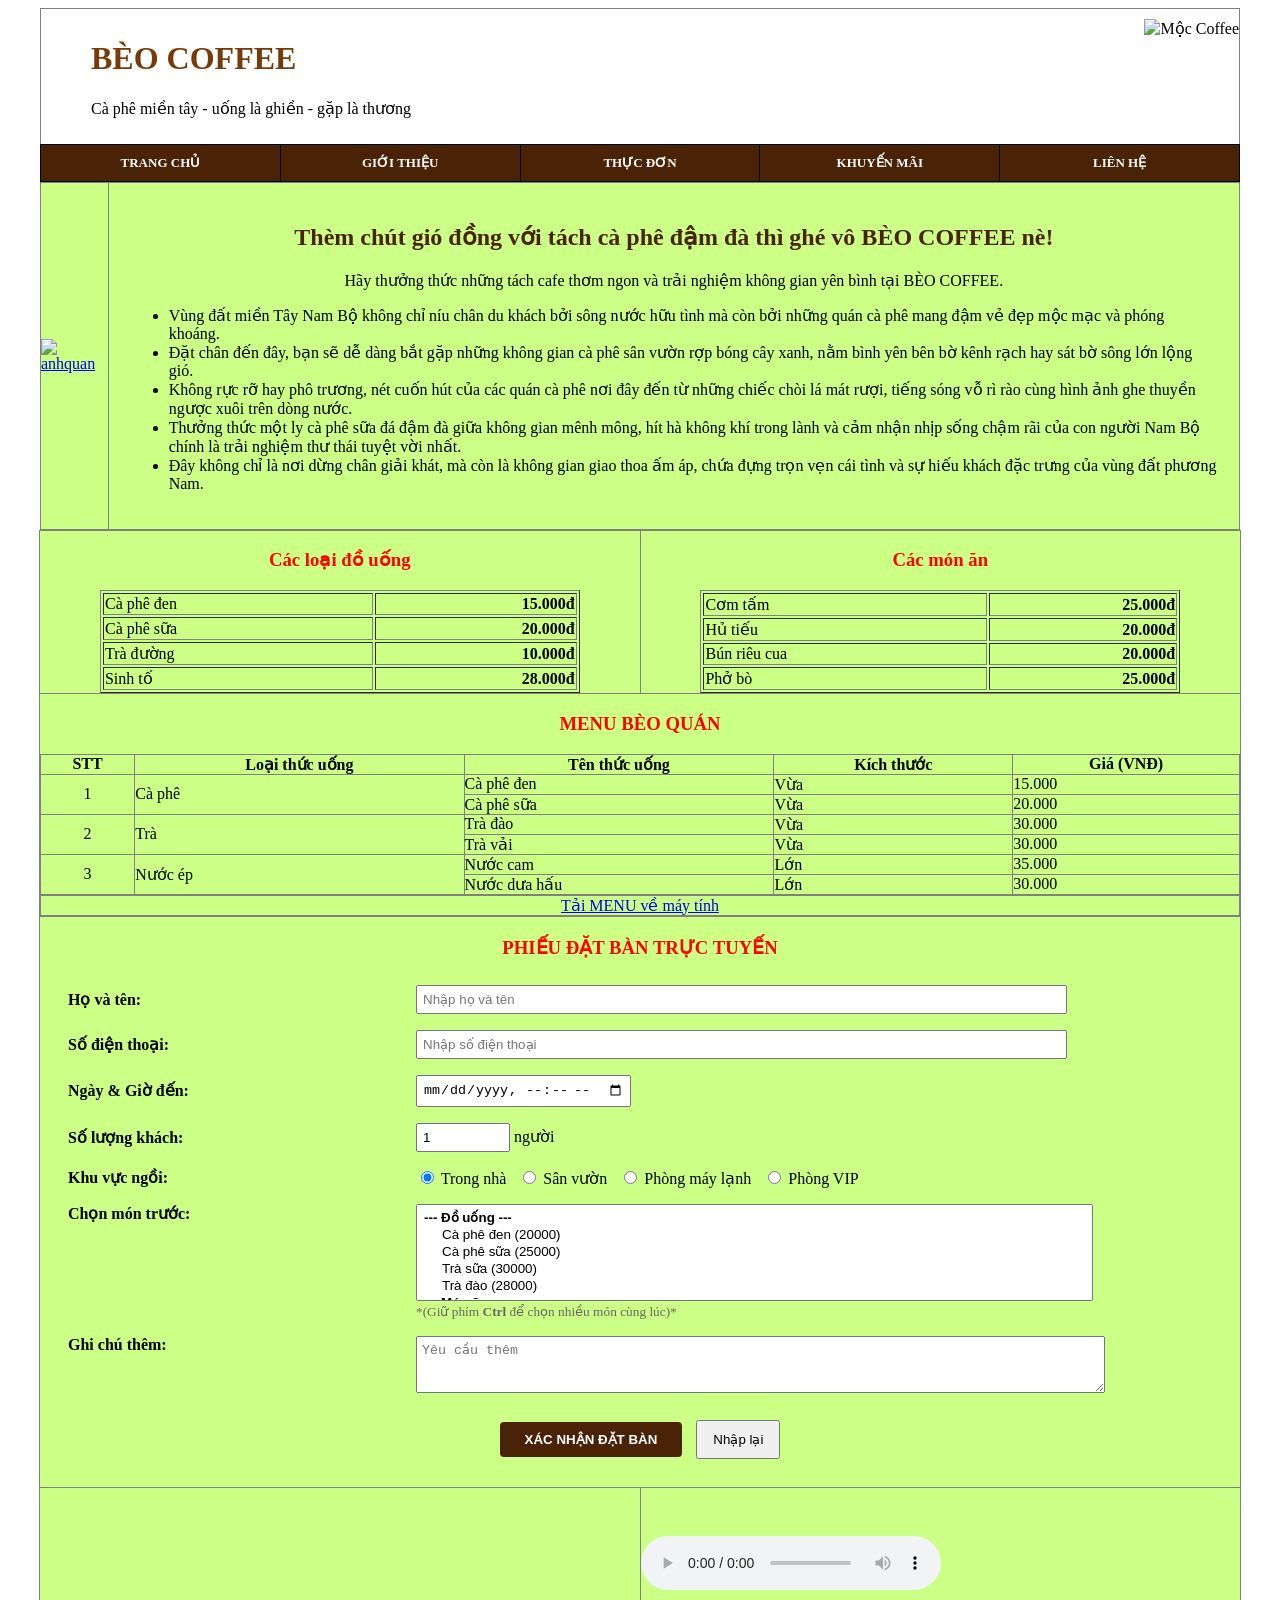
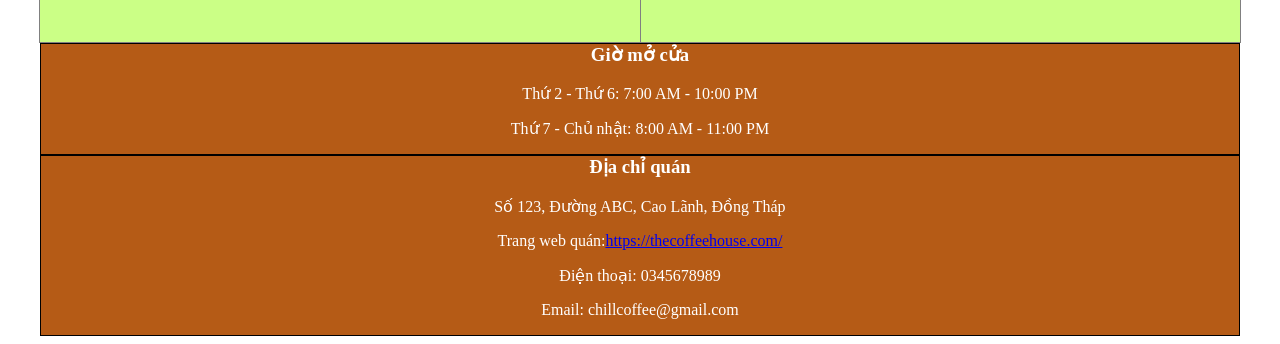
==== index.html @ d0aae59f "Add files via upload" ====
<!doctype html>
<html lang="vi">
  <head>
    <meta charset="UTF-8" />
    <meta name="viewport" content="width=device-width, initial-scale=1.0" />
    <title>BÈO COFEE - HƯƠNG VỊ CỦA MIỀN TÂY</title>
  </head>
  <body>
    <table
      border="1"
      align="center"
      width="1200"
      cellpadding="0"
      cellspacing="0"
      style="border-collapse: collapse"
    >
      <tr>
        <td colspan="5" style="vertical-align: middle; padding: 10px 0">
          <img
            src="../img/lycafe.jfif"
            alt="Mộc Coffee"
            width="auto"
            height="100"
            align="right"
          />
          <ul style="margin: 0; padding-left: 50px">
            <li style="list-style-type: none">
              <h1 style="margin: 10">
                <font color="#763b08">BÈO COFFEE</font>
              </h1>
              <p style="margin: 10; font-family: Lobster Two">
                Cà phê miền tây - uống là ghiền - gặp là thương
              </p>
            </li>
          </ul>
        </td>
      </tr>
      <tr
        style="
          background-color: #4a2306;
          color: white;
          font-size: 13px;
          font-weight: bold;
          text-transform: uppercase;
          border: 1px solid black;
        "
      >
        <td style="padding: 10px 15px" align="center" width="20%">
          <a href="trang-chu.html" style="color: white; text-decoration: none"
            >Trang chủ</a
          >
        </td>
        <td style="padding: 10px 15px" align="center" width="20%">
          <a href="gioi-thieu.html" style="color: white; text-decoration: none"
            >Giới thiệu</a
          >
        </td>
        <td style="padding: 10px 15px" align="center" width="20%">
          <a href="thuc-don.html" style="color: white; text-decoration: none"
            >Thực đơn</a
          >
        </td>
        <td style="padding: 10px 15px" align="center" width="20%">
          <a href="khuyen-mai.html" style="color: white; text-decoration: none"
            >Khuyến mãi</a
          >
        </td>
        <td style="padding: 10px 15px" align="center" width="20%">
          <a href="lien-he.html" style="color: white; text-decoration: none"
            >Liên hệ</a
          >
        </td>
      </tr>
      <table
        border="1"
        align="center"
        width="1200"
        cellpadding="0"
        cellspacing="0"
        style="border-collapse: collapse;background-color: #cbff86;"
      >
        <tr>
          <td>
            <a href="https://youtu.be/-tilRWjjMBg?si=vt3ZRyceY982YXtE">
              <img
                src="../img/anhquan.jfif"
                alt="anhquan"
                width="300"
                height="200"
                style="text-align: left"
              />
            </a>
          </td>
          <td colspan="3" style="padding: 20px">
            <h2 style="color: #4a2306; text-align: center">
              Thèm chút gió đồng với tách cà phê đậm đà thì ghé vô BÈO COFFEE
              nè!
            </h2>
            <p style="margin: 10; font-family: Lobster Two; text-align: center">
              Hãy thưởng thức những tách cafe thơm ngon và trải nghiệm không
              gian yên bình tại BÈO COFFEE.
            </p>
            <p>
              <ul>
              <li>Vùng đất miền Tây Nam Bộ không chỉ níu chân du khách bởi sông nước hữu tình mà còn bởi những quán cà phê mang đậm vẻ đẹp mộc mạc và phóng khoáng.</li> 
              <li>Đặt chân đến đây, bạn sẽ dễ dàng bắt gặp những không gian cà phê sân vườn rợp bóng cây xanh, nằm bình yên bên bờ kênh rạch hay sát bờ sông lớn lộng gió.</li> 
              <li>Không rực rỡ hay phô trương, nét cuốn hút của các quán cà phê nơi đây đến từ những chiếc chòi lá mát rượi, tiếng sóng vỗ rì rào cùng hình ảnh ghe thuyền ngược xuôi trên dòng nước. </li>
              <li>Thưởng thức một ly cà phê sữa đá đậm đà giữa không gian mênh mông, hít hà không khí trong lành và cảm nhận nhịp sống chậm rãi của con người Nam Bộ chính là trải nghiệm thư thái tuyệt vời nhất. </li>
              <li>Đây không chỉ là nơi dừng chân giải khát, mà còn là không gian giao thoa ấm áp, chứa đựng trọn vẹn cái tình và sự hiếu khách đặc trưng của vùng đất phương Nam.</li>
              </ul>
          </p>
          </td>
        </tr>
      </table>
      <table
        border="1"
        align="center"
        width="1200"
        cellpadding="0"
        cellspacing="0"
        style="border-collapse: collapse;background-color: #cbff86;"
      >
        <tr>
          <td width="50%" align="center" valign="top">
            <h3 style="color: red;">Các loại đồ uống</h3>
            <table border="1" width="80%">
              <tr>
                <td>Cà phê đen</td>
                <td align="right"><b>15.000đ</b></td>
              </tr>
              <tr>
                <td>Cà phê sữa</td>
                <td align="right"><b>20.000đ</b></td>
              </tr>
              <tr>
                <td>Trà đường</td>
                <td align="right"><b>10.000đ</b></td>
              </tr>
              <tr>
                <td>Sinh tố</td>
                <td align="right"><b>28.000đ</b></td>
              </tr>
            </table>
          </td>
          <td width="50%" align="center" valign="top">
            <h3 style="color: red;">Các món ăn</h3>
            <table border="1" width="80%">
              <tr>
                <td>Cơm tấm</td>
                <td align="right"><b>25.000đ</b></td>
              </tr>
              <tr>
                <td>Hủ tiếu</td>
                <td align="right"><b>20.000đ</b></td>
              </tr>
              <tr>
                <td>Bún riêu cua</td>
                <td align="right"><b>20.000đ</b></td>
              </tr>
              <tr>
                <td>Phở bò</td>
                <td align="right"><b>25.000đ</b></td>
              </tr>
            </table>
          </td>
        </tr>
        <tr>
          <td colspan="2">
            <h3 style="text-align: center; color: red">MENU BÈO QUÁN</h3>
            <table
              border="1"
              align="center"
              width="1200"
              cellpadding="0"
              cellspacing="0"
              style="border-collapse: collapse;"
            >
              <tr>
                <th>STT</th>
                <th>Loại thức uống</th>
                <th>Tên thức uống</th>
                <th>Kích thước</th>
                <th>Giá (VNĐ)</th>
              </tr>
              <tr>
                <td rowspan="2" align="center">1</td>
                <td rowspan="2">Cà phê</td>
                <td>Cà phê đen</td>
                <td>Vừa</td>
                <td>15.000</td>
              </tr>
              <tr>
                <td>Cà phê sữa</td>
                <td>Vừa</td>
                <td>20.000</td>
              </tr>
              <tr>
                <td rowspan="2" align="center">2</td>
                <td rowspan="2">Trà</td>
                <td>Trà đào</td>
                <td>Vừa</td>
                <td>30.000</td>
              </tr>
              <tr>
                <td>Trà vải</td>
                <td>Vừa</td>
                <td>30.000</td>
              </tr>
              <tr>
                <td rowspan="2" align="center">3</td>
                <td rowspan="2">Nước ép</td>
                <td>Nước cam</td>
                <td>Lớn</td>
                <td>35.000</td>
              </tr>
              <tr>
                <td>Nước dưa hấu</td>
                <td>Lớn</td>
                <td>30.000</td>
              </tr>
            </table>
            <table
              border="1"
              align="center"
              width="1200"
              cellpadding="0"
              cellspacing="0"
              style="border-collapse: collapse"
            >
              <tr>
                <td style="text-align: center">
                  <a href="./pdf/Doc1.pdf" download>Tải MENU về máy tính</a>
                </td>
              </tr>
            </table>
          </td>
        </tr>
        <tr>
          <td colspan="5" style="padding: 20px; background-color: #cbff86">
            <h3
              align="center"
              style="
                color: #4a2306;
                margin-top: 0;
                text-transform: uppercase;
                color: red;">
              PHIẾU ĐẶT BÀN TRỰC TUYẾN
            </h3>
            <form>
              <table border="0" width="100%" cellpadding="8" cellspacing="0">
                <tr>
                  <td width="30%">
                    <label for="fullName"><b>Họ và tên:</b></label>
                  </td>
                  <td width="70%">
                    <input
                      type="text"
                      id="fullName"
                      name="fullName"
                      placeholder="Nhập họ và tên"
                      required
                      style="width: 80%; padding: 5px"
                    />
                  </td>
                </tr>
                <tr>
                  <td>
                    <label for="phoneNumber"><b>Số điện thoại:</b></label>
                  </td>
                  <td>
                    <input
                      type="tel"
                      id="phoneNumber"
                      name="phoneNumber"
                      placeholder="Nhập số điện thoại"
                      required
                      style="width: 80%; padding: 5px"
                    />
                  </td>
                </tr>
                <tr>
                  <td>
                    <label for="Date"><b>Ngày & Giờ đến:</b></label>
                  </td>
                  <td>
                    <input
                      type="datetime-local"
                      id="Date"
                      name="Date"
                      style="padding: 5px"
                    />
                  </td>
                </tr>
                <tr>
                  <td>
                    <label for="guestCount"><b>Số lượng khách:</b></label>
                  </td>
                  <td>
                    <input
                      type="number"
                      id="guestCount"
                      name="guestCount"
                      min="1"
                      max="50"
                      value="1"
                      style="width: 80px; padding: 5px"
                    />
                    người
                  </td>
                </tr>
                <tr>
                  <td><b>Khu vực ngồi:</b></td>
                  <td>
                    <input
                      type="radio"
                      id="indoor"
                      name="seating"
                      value="Trong nhà"
                      checked
                    /><label for="indoor"> Trong nhà</label> &nbsp;
                    <input
                      type="radio"
                      id="outdoor"
                      name="seating"
                      value="Sân vườn"
                    /><label for="outdoor"> Sân vườn</label> &nbsp;
                    <input
                      type="radio"
                      id="maylanh"
                      name="seating"
                      value="Phòng máy lạnh"
                    /><label for="maylanh"> Phòng máy lạnh</label> &nbsp;
                    <input
                      type="radio"
                      id="vip"
                      name="seating"
                      value="Phòng máy lạnh"
                    /><label for="vip"> Phòng VIP</label>
                  </td>
                </tr>
                <tr>
                  <td valign="top">
                    <label for="dishes"><b>Chọn món trước:</b></label>
                  </td>
                  <td>
                    <select
                      id="dishes"
                      name="dishes"
                      size="5"
                      multiple
                      style="width: 85%; padding: 5px"
                    >
                      <optgroup label="--- Đồ uống ---">
                        <option value="cp-den">Cà phê đen (20000)</option>
                        <option value="cp-sua">Cà phê sữa (25000)</option>
                        <option value="tra-sua">Trà sữa (30000)</option>
                        <option value="tra-dao">Trà đào (28000)</option>
                      </optgroup>
                      <optgroup label="--- Món ăn ---">
                        <option value="banh-trang">Bánh tráng (15000)</option>
                        <option value="banh-ngot">Bánh ngọt (20000)</option>
                        <option value="caramen">Caramen (12000)</option>
                        <option value="rau-cau">Rau câu (10000)</option>
                      </optgroup>
                    </select>
                    <br /><small style="color: #666"
                      >*(Giữ phím <b>Ctrl</b> để chọn nhiều món cùng
                      lúc)*</small
                    >
                  </td>
                </tr>
                <tr>
                  <td valign="top">
                    <label for="note"><b>Ghi chú thêm:</b></label>
                  </td>
                  <td>
                    <textarea id="note" name="note" rows="3" style="width: 85%; padding: 5px" placeholder="Yêu cầu thêm"></textarea>
                  </td>
                </tr>
                <tr>
                  <td colspan="2" align="center" style="padding-top: 15px">
                    <input type="submit" value="XÁC NHẬN ĐẶT BÀN" onclick="alert('Đơn đặt bàn của bạn đã được gửi thành công!')"style=" background-color: #4a2306; color: white; padding: 10px 25px; border: none; font-weight: bold; cursor: pointer; border-radius: 4px;"/>
                    <input type="reset" value="Nhập lại" style="padding: 10px 15px;margin-left: 10px;cursor: pointer;"/>
                  </td>
                </tr>
              </table>
            </form>
          </td>
        </tr>
        <tr>
          <td>
            <iframe
              width="400"
              height="auto"
              src="https://www.youtube.com/embed/VT76L1pGGYk?si=qvZs2WMNeSE004O8"
              title="YouTube video player"
              frameborder="0"
              allow="accelerometer;autoplay;clipboard-write; encrypted-media; gyroscope; picture-in-picture; web-share;"                
              referrerpolicy="strict-origin-when-cross-origin"
              allowfullscreen
            ></iframe>
          </td>
          <td colspan="2">
            <audio controls>
              <source src="../audio/Nhạc Chill Quán Cafe - Những Ca Khúc Lofi Nhẹ Nhàng Hay Nhất Dành Cho Quán Cafe - Nhạc Lofi 2026 - (64 Kbps).mp3"/>
            </audio>
          </td>
        </tr>
        <tr>
          <table border="1" align="center" width="1200" cellpadding="0" cellspacing="0" style="border-collapse: collapse;text-align: center;background-color: #b55b16; color: white; border: 1px solid black;">
            <tr>
              <td colspan="2">
                <h3 style="margin-top: 0">Giờ mở cửa</h3>
                <p style="margin: 10; font-family: Lobster Two">
                  Thứ 2 - Thứ 6: 7:00 AM - 10:00 PM
                </p>
                <p style="margin: 10; font-family: Lobster Two">
                  Thứ 7 - Chủ nhật: 8:00 AM - 11:00 PM
                </p>
              </td>
            </tr>
          </table>
          <table border="1" align="center" width="1200" cellpadding="0" cellspacing="0" style="border-collapse: collapse;text-align: center;background-color: #b55b16; color: white; border: 1px solid black;">
            <tr>
              <td colspan="2">
                <h3 style="margin-top: 0">Địa chỉ quán</h3>
                <p style="margin: 10; font-family: Lobster Two">
                  Số 123, Đường ABC, Cao Lãnh, Đồng Tháp
                </p>
                <p style="margin: 10;font-family: lobster two;">
                  Trang web quán:<a href="https://thecoffeehouse.com/" target="_blank">https://thecoffeehouse.com/</a></p>
                </p>
                <p style="margin: 10; font-family: Lobster Two">
                  Điện thoại: 0345678989
                </p>
                <p style="margin: 10; font-family: Lobster Two">
                  Email: chillcoffee@gmail.com
                </p>
              </td>
            </tr>
          </table>
        </tr>
      </table>
    </table>
  </body>
</html>
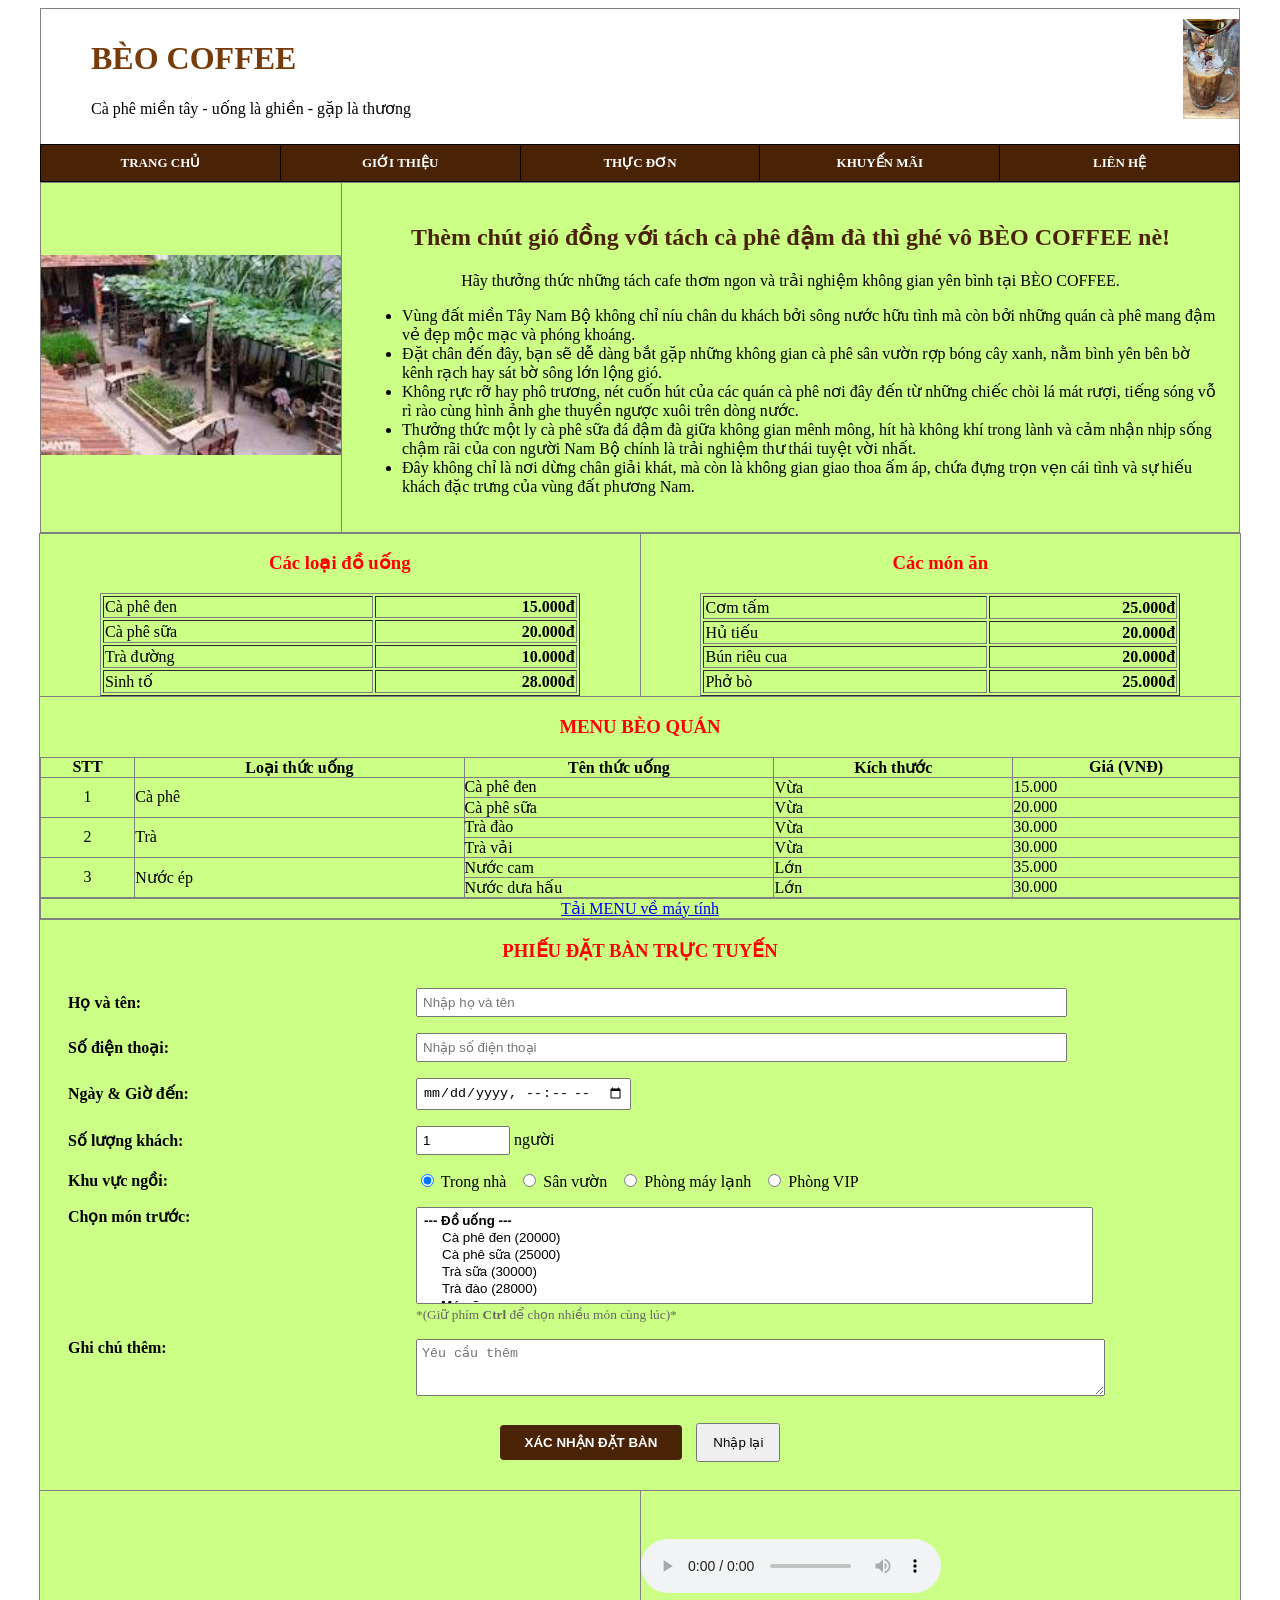
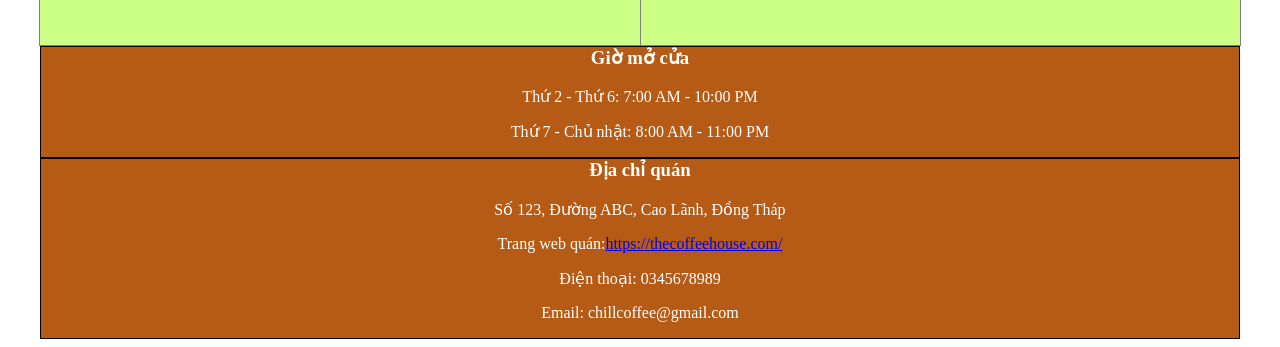
==== commit 17c1c87b: "Update index.html" ====
--- a/index.html
+++ b/index.html
@@ -17,7 +17,7 @@
       <tr>
         <td colspan="5" style="vertical-align: middle; padding: 10px 0">
           <img
-            src="../img/lycafe.jfif"
+            src="./img/lycafe.jfif"
             alt="Mộc Coffee"
             width="auto"
             height="100"
@@ -83,7 +83,7 @@
           <td>
             <a href="https://youtu.be/-tilRWjjMBg?si=vt3ZRyceY982YXtE">
               <img
-                src="../img/anhquan.jfif"
+                src="./img/anhquan.jfif"
                 alt="anhquan"
                 width="300"
                 height="200"
@@ -443,4 +443,4 @@
       </table>
     </table>
   </body>
-</html>+</html>
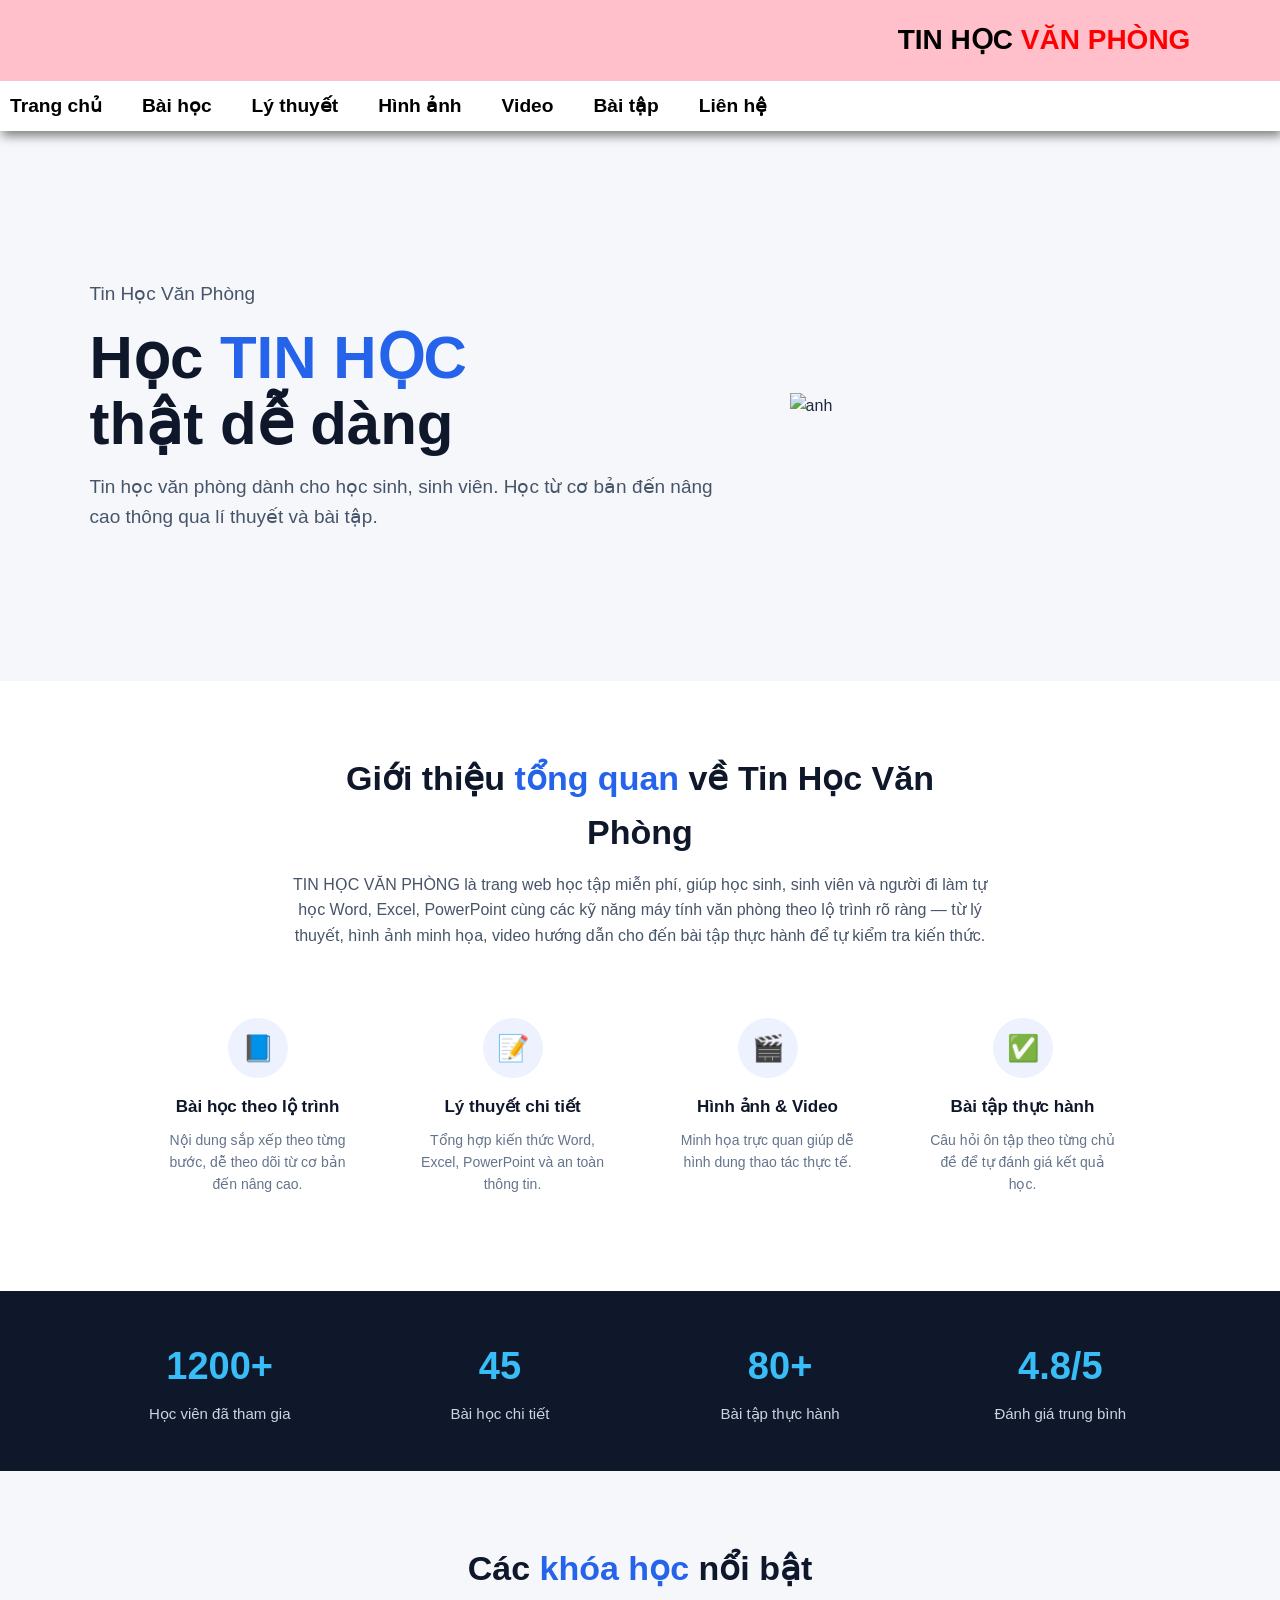
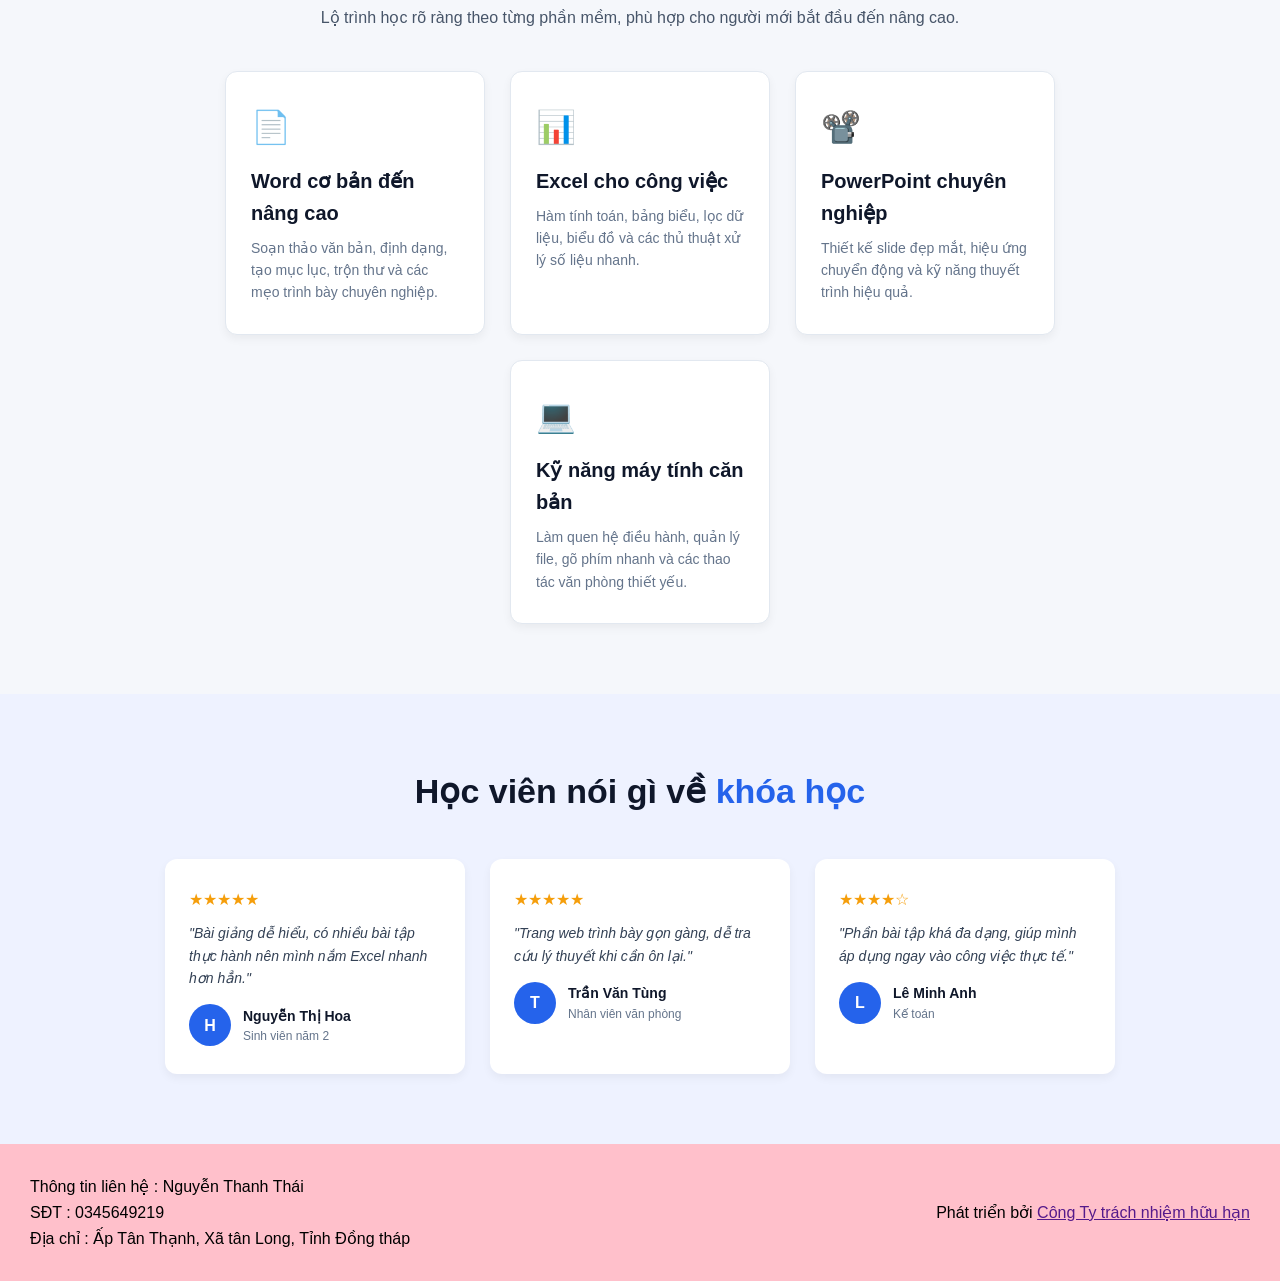
==== commit 63fa91f7: "Add files via upload" ====
--- a/index.html
+++ b/index.html
@@ -1,446 +1,448 @@
-<!doctype html>
-<html lang="vi">
-  <head>
-    <meta charset="UTF-8" />
-    <meta name="viewport" content="width=device-width, initial-scale=1.0" />
-    <title>BÈO COFEE - HƯƠNG VỊ CỦA MIỀN TÂY</title>
-  </head>
-  <body>
-    <table
-      border="1"
-      align="center"
-      width="1200"
-      cellpadding="0"
-      cellspacing="0"
-      style="border-collapse: collapse"
-    >
-      <tr>
-        <td colspan="5" style="vertical-align: middle; padding: 10px 0">
-          <img
-            src="./img/lycafe.jfif"
-            alt="Mộc Coffee"
-            width="auto"
-            height="100"
-            align="right"
-          />
-          <ul style="margin: 0; padding-left: 50px">
-            <li style="list-style-type: none">
-              <h1 style="margin: 10">
-                <font color="#763b08">BÈO COFFEE</font>
-              </h1>
-              <p style="margin: 10; font-family: Lobster Two">
-                Cà phê miền tây - uống là ghiền - gặp là thương
-              </p>
-            </li>
-          </ul>
-        </td>
-      </tr>
-      <tr
-        style="
-          background-color: #4a2306;
-          color: white;
-          font-size: 13px;
-          font-weight: bold;
-          text-transform: uppercase;
-          border: 1px solid black;
-        "
-      >
-        <td style="padding: 10px 15px" align="center" width="20%">
-          <a href="trang-chu.html" style="color: white; text-decoration: none"
-            >Trang chủ</a
-          >
-        </td>
-        <td style="padding: 10px 15px" align="center" width="20%">
-          <a href="gioi-thieu.html" style="color: white; text-decoration: none"
-            >Giới thiệu</a
-          >
-        </td>
-        <td style="padding: 10px 15px" align="center" width="20%">
-          <a href="thuc-don.html" style="color: white; text-decoration: none"
-            >Thực đơn</a
-          >
-        </td>
-        <td style="padding: 10px 15px" align="center" width="20%">
-          <a href="khuyen-mai.html" style="color: white; text-decoration: none"
-            >Khuyến mãi</a
-          >
-        </td>
-        <td style="padding: 10px 15px" align="center" width="20%">
-          <a href="lien-he.html" style="color: white; text-decoration: none"
-            >Liên hệ</a
-          >
-        </td>
-      </tr>
-      <table
-        border="1"
-        align="center"
-        width="1200"
-        cellpadding="0"
-        cellspacing="0"
-        style="border-collapse: collapse;background-color: #cbff86;"
-      >
-        <tr>
-          <td>
-            <a href="https://youtu.be/-tilRWjjMBg?si=vt3ZRyceY982YXtE">
-              <img
-                src="./img/anhquan.jfif"
-                alt="anhquan"
-                width="300"
-                height="200"
-                style="text-align: left"
-              />
-            </a>
-          </td>
-          <td colspan="3" style="padding: 20px">
-            <h2 style="color: #4a2306; text-align: center">
-              Thèm chút gió đồng với tách cà phê đậm đà thì ghé vô BÈO COFFEE
-              nè!
-            </h2>
-            <p style="margin: 10; font-family: Lobster Two; text-align: center">
-              Hãy thưởng thức những tách cafe thơm ngon và trải nghiệm không
-              gian yên bình tại BÈO COFFEE.
-            </p>
-            <p>
-              <ul>
-              <li>Vùng đất miền Tây Nam Bộ không chỉ níu chân du khách bởi sông nước hữu tình mà còn bởi những quán cà phê mang đậm vẻ đẹp mộc mạc và phóng khoáng.</li> 
-              <li>Đặt chân đến đây, bạn sẽ dễ dàng bắt gặp những không gian cà phê sân vườn rợp bóng cây xanh, nằm bình yên bên bờ kênh rạch hay sát bờ sông lớn lộng gió.</li> 
-              <li>Không rực rỡ hay phô trương, nét cuốn hút của các quán cà phê nơi đây đến từ những chiếc chòi lá mát rượi, tiếng sóng vỗ rì rào cùng hình ảnh ghe thuyền ngược xuôi trên dòng nước. </li>
-              <li>Thưởng thức một ly cà phê sữa đá đậm đà giữa không gian mênh mông, hít hà không khí trong lành và cảm nhận nhịp sống chậm rãi của con người Nam Bộ chính là trải nghiệm thư thái tuyệt vời nhất. </li>
-              <li>Đây không chỉ là nơi dừng chân giải khát, mà còn là không gian giao thoa ấm áp, chứa đựng trọn vẹn cái tình và sự hiếu khách đặc trưng của vùng đất phương Nam.</li>
-              </ul>
-          </p>
-          </td>
-        </tr>
-      </table>
-      <table
-        border="1"
-        align="center"
-        width="1200"
-        cellpadding="0"
-        cellspacing="0"
-        style="border-collapse: collapse;background-color: #cbff86;"
-      >
-        <tr>
-          <td width="50%" align="center" valign="top">
-            <h3 style="color: red;">Các loại đồ uống</h3>
-            <table border="1" width="80%">
-              <tr>
-                <td>Cà phê đen</td>
-                <td align="right"><b>15.000đ</b></td>
-              </tr>
-              <tr>
-                <td>Cà phê sữa</td>
-                <td align="right"><b>20.000đ</b></td>
-              </tr>
-              <tr>
-                <td>Trà đường</td>
-                <td align="right"><b>10.000đ</b></td>
-              </tr>
-              <tr>
-                <td>Sinh tố</td>
-                <td align="right"><b>28.000đ</b></td>
-              </tr>
-            </table>
-          </td>
-          <td width="50%" align="center" valign="top">
-            <h3 style="color: red;">Các món ăn</h3>
-            <table border="1" width="80%">
-              <tr>
-                <td>Cơm tấm</td>
-                <td align="right"><b>25.000đ</b></td>
-              </tr>
-              <tr>
-                <td>Hủ tiếu</td>
-                <td align="right"><b>20.000đ</b></td>
-              </tr>
-              <tr>
-                <td>Bún riêu cua</td>
-                <td align="right"><b>20.000đ</b></td>
-              </tr>
-              <tr>
-                <td>Phở bò</td>
-                <td align="right"><b>25.000đ</b></td>
-              </tr>
-            </table>
-          </td>
-        </tr>
-        <tr>
-          <td colspan="2">
-            <h3 style="text-align: center; color: red">MENU BÈO QUÁN</h3>
-            <table
-              border="1"
-              align="center"
-              width="1200"
-              cellpadding="0"
-              cellspacing="0"
-              style="border-collapse: collapse;"
-            >
-              <tr>
-                <th>STT</th>
-                <th>Loại thức uống</th>
-                <th>Tên thức uống</th>
-                <th>Kích thước</th>
-                <th>Giá (VNĐ)</th>
-              </tr>
-              <tr>
-                <td rowspan="2" align="center">1</td>
-                <td rowspan="2">Cà phê</td>
-                <td>Cà phê đen</td>
-                <td>Vừa</td>
-                <td>15.000</td>
-              </tr>
-              <tr>
-                <td>Cà phê sữa</td>
-                <td>Vừa</td>
-                <td>20.000</td>
-              </tr>
-              <tr>
-                <td rowspan="2" align="center">2</td>
-                <td rowspan="2">Trà</td>
-                <td>Trà đào</td>
-                <td>Vừa</td>
-                <td>30.000</td>
-              </tr>
-              <tr>
-                <td>Trà vải</td>
-                <td>Vừa</td>
-                <td>30.000</td>
-              </tr>
-              <tr>
-                <td rowspan="2" align="center">3</td>
-                <td rowspan="2">Nước ép</td>
-                <td>Nước cam</td>
-                <td>Lớn</td>
-                <td>35.000</td>
-              </tr>
-              <tr>
-                <td>Nước dưa hấu</td>
-                <td>Lớn</td>
-                <td>30.000</td>
-              </tr>
-            </table>
-            <table
-              border="1"
-              align="center"
-              width="1200"
-              cellpadding="0"
-              cellspacing="0"
-              style="border-collapse: collapse"
-            >
-              <tr>
-                <td style="text-align: center">
-                  <a href="./pdf/Doc1.pdf" download>Tải MENU về máy tính</a>
-                </td>
-              </tr>
-            </table>
-          </td>
-        </tr>
-        <tr>
-          <td colspan="5" style="padding: 20px; background-color: #cbff86">
-            <h3
-              align="center"
-              style="
-                color: #4a2306;
-                margin-top: 0;
-                text-transform: uppercase;
-                color: red;">
-              PHIẾU ĐẶT BÀN TRỰC TUYẾN
-            </h3>
-            <form>
-              <table border="0" width="100%" cellpadding="8" cellspacing="0">
-                <tr>
-                  <td width="30%">
-                    <label for="fullName"><b>Họ và tên:</b></label>
-                  </td>
-                  <td width="70%">
-                    <input
-                      type="text"
-                      id="fullName"
-                      name="fullName"
-                      placeholder="Nhập họ và tên"
-                      required
-                      style="width: 80%; padding: 5px"
-                    />
-                  </td>
-                </tr>
-                <tr>
-                  <td>
-                    <label for="phoneNumber"><b>Số điện thoại:</b></label>
-                  </td>
-                  <td>
-                    <input
-                      type="tel"
-                      id="phoneNumber"
-                      name="phoneNumber"
-                      placeholder="Nhập số điện thoại"
-                      required
-                      style="width: 80%; padding: 5px"
-                    />
-                  </td>
-                </tr>
-                <tr>
-                  <td>
-                    <label for="Date"><b>Ngày & Giờ đến:</b></label>
-                  </td>
-                  <td>
-                    <input
-                      type="datetime-local"
-                      id="Date"
-                      name="Date"
-                      style="padding: 5px"
-                    />
-                  </td>
-                </tr>
-                <tr>
-                  <td>
-                    <label for="guestCount"><b>Số lượng khách:</b></label>
-                  </td>
-                  <td>
-                    <input
-                      type="number"
-                      id="guestCount"
-                      name="guestCount"
-                      min="1"
-                      max="50"
-                      value="1"
-                      style="width: 80px; padding: 5px"
-                    />
-                    người
-                  </td>
-                </tr>
-                <tr>
-                  <td><b>Khu vực ngồi:</b></td>
-                  <td>
-                    <input
-                      type="radio"
-                      id="indoor"
-                      name="seating"
-                      value="Trong nhà"
-                      checked
-                    /><label for="indoor"> Trong nhà</label> &nbsp;
-                    <input
-                      type="radio"
-                      id="outdoor"
-                      name="seating"
-                      value="Sân vườn"
-                    /><label for="outdoor"> Sân vườn</label> &nbsp;
-                    <input
-                      type="radio"
-                      id="maylanh"
-                      name="seating"
-                      value="Phòng máy lạnh"
-                    /><label for="maylanh"> Phòng máy lạnh</label> &nbsp;
-                    <input
-                      type="radio"
-                      id="vip"
-                      name="seating"
-                      value="Phòng máy lạnh"
-                    /><label for="vip"> Phòng VIP</label>
-                  </td>
-                </tr>
-                <tr>
-                  <td valign="top">
-                    <label for="dishes"><b>Chọn món trước:</b></label>
-                  </td>
-                  <td>
-                    <select
-                      id="dishes"
-                      name="dishes"
-                      size="5"
-                      multiple
-                      style="width: 85%; padding: 5px"
-                    >
-                      <optgroup label="--- Đồ uống ---">
-                        <option value="cp-den">Cà phê đen (20000)</option>
-                        <option value="cp-sua">Cà phê sữa (25000)</option>
-                        <option value="tra-sua">Trà sữa (30000)</option>
-                        <option value="tra-dao">Trà đào (28000)</option>
-                      </optgroup>
-                      <optgroup label="--- Món ăn ---">
-                        <option value="banh-trang">Bánh tráng (15000)</option>
-                        <option value="banh-ngot">Bánh ngọt (20000)</option>
-                        <option value="caramen">Caramen (12000)</option>
-                        <option value="rau-cau">Rau câu (10000)</option>
-                      </optgroup>
-                    </select>
-                    <br /><small style="color: #666"
-                      >*(Giữ phím <b>Ctrl</b> để chọn nhiều món cùng
-                      lúc)*</small
-                    >
-                  </td>
-                </tr>
-                <tr>
-                  <td valign="top">
-                    <label for="note"><b>Ghi chú thêm:</b></label>
-                  </td>
-                  <td>
-                    <textarea id="note" name="note" rows="3" style="width: 85%; padding: 5px" placeholder="Yêu cầu thêm"></textarea>
-                  </td>
-                </tr>
-                <tr>
-                  <td colspan="2" align="center" style="padding-top: 15px">
-                    <input type="submit" value="XÁC NHẬN ĐẶT BÀN" onclick="alert('Đơn đặt bàn của bạn đã được gửi thành công!')"style=" background-color: #4a2306; color: white; padding: 10px 25px; border: none; font-weight: bold; cursor: pointer; border-radius: 4px;"/>
-                    <input type="reset" value="Nhập lại" style="padding: 10px 15px;margin-left: 10px;cursor: pointer;"/>
-                  </td>
-                </tr>
-              </table>
-            </form>
-          </td>
-        </tr>
-        <tr>
-          <td>
-            <iframe
-              width="400"
-              height="auto"
-              src="https://www.youtube.com/embed/VT76L1pGGYk?si=qvZs2WMNeSE004O8"
-              title="YouTube video player"
-              frameborder="0"
-              allow="accelerometer;autoplay;clipboard-write; encrypted-media; gyroscope; picture-in-picture; web-share;"                
-              referrerpolicy="strict-origin-when-cross-origin"
-              allowfullscreen
-            ></iframe>
-          </td>
-          <td colspan="2">
-            <audio controls>
-              <source src="../audio/Nhạc Chill Quán Cafe - Những Ca Khúc Lofi Nhẹ Nhàng Hay Nhất Dành Cho Quán Cafe - Nhạc Lofi 2026 - (64 Kbps).mp3"/>
-            </audio>
-          </td>
-        </tr>
-        <tr>
-          <table border="1" align="center" width="1200" cellpadding="0" cellspacing="0" style="border-collapse: collapse;text-align: center;background-color: #b55b16; color: white; border: 1px solid black;">
-            <tr>
-              <td colspan="2">
-                <h3 style="margin-top: 0">Giờ mở cửa</h3>
-                <p style="margin: 10; font-family: Lobster Two">
-                  Thứ 2 - Thứ 6: 7:00 AM - 10:00 PM
-                </p>
-                <p style="margin: 10; font-family: Lobster Two">
-                  Thứ 7 - Chủ nhật: 8:00 AM - 11:00 PM
-                </p>
-              </td>
-            </tr>
-          </table>
-          <table border="1" align="center" width="1200" cellpadding="0" cellspacing="0" style="border-collapse: collapse;text-align: center;background-color: #b55b16; color: white; border: 1px solid black;">
-            <tr>
-              <td colspan="2">
-                <h3 style="margin-top: 0">Địa chỉ quán</h3>
-                <p style="margin: 10; font-family: Lobster Two">
-                  Số 123, Đường ABC, Cao Lãnh, Đồng Tháp
-                </p>
-                <p style="margin: 10;font-family: lobster two;">
-                  Trang web quán:<a href="https://thecoffeehouse.com/" target="_blank">https://thecoffeehouse.com/</a></p>
-                </p>
-                <p style="margin: 10; font-family: Lobster Two">
-                  Điện thoại: 0345678989
-                </p>
-                <p style="margin: 10; font-family: Lobster Two">
-                  Email: chillcoffee@gmail.com
-                </p>
-              </td>
-            </tr>
-          </table>
-        </tr>
-      </table>
-    </table>
-  </body>
-</html>
+<!DOCTYPE html>
+<html lang="vi">
+<head>
+    <meta charset="UTF-8">
+    <meta name="viewport" content="width=device-width, initial-scale=1.0">
+    <title>TIN HỌC VĂN PHÒNG</title>
+    <style>
+        * {
+            margin: 0;
+            padding: 0;
+            box-sizing: border-box;
+        }
+        body {
+            font-family: Arial, sans-serif;
+            background: #f5f7fb;
+            color: #1e293b;
+            line-height: 1.6;
+        }
+        header {
+            background: pink;
+            color: rgb(0, 0, 0);
+            padding: 18px 7%;
+            display: flex;
+            justify-content: right;
+            align-items: center;
+            position: sticky;
+            top: 0;
+            z-index: 1000;
+        }
+        .tieude{
+            font-size: 28px;
+            font-weight: bold;
+        }
+        .tieude span{
+            color: red;
+        }
+        nav {
+            height: 50px;
+            display: flex;
+            gap: 20px;
+            background-color: white;
+            box-shadow: 2px 5px 10px gray;
+        }
+        nav a {
+            color: black;
+            text-decoration: none;
+            font-weight: bold;
+            font-size: larger;
+            border-top: 0px;
+            padding:10px ;
+            align-items: center;
+        }
+        nav a:hover {
+            background-color: aqua;
+            color: #38bdf8;
+            gap: 20px;
+            border-radius: 10px;
+        }
+        .trangchu {
+            height: 550px;
+            padding: 80px 7%;
+            display:flex;
+            justify-self: space-between;
+            align-items: center;
+            gap: 50px;
+        }
+        .trangchu h1 {
+            font-size: 60px;
+            line-height: 1.1;
+            color: #0f172a;
+            margin: 15px 0;
+        }
+        .trangchu h1 span {
+            color: #2563eb;
+        }
+        .trangchu p {
+            font-size: 19px;
+            color: #475569;
+            width: 650px;
+        }   
+        img {
+            width: 500px;
+            height: auto;
+            margin: 0;
+            padding: 0px;
+        }
+        .thongke {
+            background: #0f172a;
+            color: #fff;
+            padding: 45px 7%;
+            display: flex;
+            justify-content: space-between;
+            flex-wrap: wrap;
+            gap: 20px;
+            text-align: center;
+        }
+        .thongke .item {
+            flex: 1;
+            min-width: 150px;
+        }
+        .thongke .item .so {
+            font-size: 38px;
+            font-weight: bold;
+            color: #38bdf8;
+        }
+        .thongke .item .nhan {
+            font-size: 15px;
+            color: #cbd5e1;
+            margin-top: 5px;
+        }
+        .khoahoc {
+            padding: 70px 7%;
+            text-align: center;
+        }
+        .khoahoc h2 {
+            font-size: 34px;
+            color: #0f172a;
+        }
+        .khoahoc h2 span {
+            color: #2563eb;
+        }
+        .khoahoc > p {
+            color: #475569;
+            max-width: 650px;
+            margin: 10px auto 40px;
+        }
+        .khoahoc-list {
+            display: flex;
+            justify-content: center;
+            gap: 25px;
+            flex-wrap: wrap;
+        }
+        .khoahoc-list .card {
+            background: #fff;
+            border: 1px solid #e2e8f0;
+            border-radius: 12px;
+            padding: 30px 25px;
+            width: 260px;
+            text-align: left;
+            box-shadow: 0 4px 10px rgba(0,0,0,0.05);
+            transition: transform 0.2s ease, box-shadow 0.2s ease;
+        }
+        .khoahoc-list .card:hover {
+            transform: translateY(-6px);
+            box-shadow: 0 10px 20px rgba(0,0,0,0.1);
+        }
+        .khoahoc-list .icon {
+            font-size: 32px;
+            margin-bottom: 12px;
+        }
+        .khoahoc-list h3 {
+            font-size: 20px;
+            color: #0f172a;
+            margin-bottom: 8px;
+        }
+        .khoahoc-list p {
+            font-size: 14px;
+            color: #64748b;
+        }
+        .danhgia {
+            background: #eef2ff;
+            padding: 70px 7%;
+            text-align: center;
+        }
+        .danhgia h2 {
+            font-size: 34px;
+            color: #0f172a;
+            margin-bottom: 40px;
+        }
+        .danhgia h2 span {
+            color: #2563eb;
+        }
+        .danhgia-list {
+            display: flex;
+            justify-content: center;
+            gap: 25px;
+            flex-wrap: wrap;
+        }
+        .danhgia-list .card {
+            background: #fff;
+            border-radius: 12px;
+            padding: 28px 24px;
+            width: 300px;
+            text-align: left;
+            box-shadow: 0 4px 10px rgba(0,0,0,0.05);
+        }
+        .danhgia-list .sao {
+            color: #f59e0b;
+            font-size: 16px;
+            margin-bottom: 10px;
+        }
+        .danhgia-list .noidung {
+            font-size: 14px;
+            color: #334155;
+            font-style: italic;
+            margin-bottom: 15px;
+        }
+        .danhgia-list .nguoi {
+            display: flex;
+            align-items: center;
+            gap: 12px;
+        }
+        .danhgia-list .avatar {
+            width: 42px;
+            height: 42px;
+            border-radius: 50%;
+            background: #2563eb;
+            color: #fff;
+            display: flex;
+            align-items: center;
+            justify-content: center;
+            font-weight: bold;
+        }
+        .danhgia-list .ten {
+            font-weight: bold;
+            font-size: 14px;
+            color: #0f172a;
+        }
+        .danhgia-list .vaitro {
+            font-size: 12px;
+            color: #64748b;
+        }
+        .gioithieu {
+            padding: 70px 7%;
+            background: white;
+        }
+        .gioithieu .title {
+            text-align: center;
+            max-width: 700px;
+            margin: 0 auto 45px;
+        }
+        .gioithieu .title h2 {
+            font-size: 34px;
+            color: #0f172a;
+        }
+        .gioithieu .title h2 span {
+            color: #2563eb;
+        }
+        .gioithieu .title p {
+            color: #475569;
+            margin-top: 12px;
+        }
+        .gioithieu-list {
+            display: flex;
+            justify-content: center;
+            gap: 25px;
+            flex-wrap: wrap;
+        }
+        .gioithieu-list .the {
+            width: 230px;
+            text-align: center;
+            padding: 25px 20px;
+        }
+        .gioithieu-list .icon {
+            width: 60px;
+            height: 60px;
+            margin: 0 auto 15px;
+            background: #eef2ff;
+            color: #2563eb;
+            border-radius: 50%;
+            display: flex;
+            align-items: center;
+            justify-content: center;
+            font-size: 26px;
+        }
+        .gioithieu-list h3 {
+            font-size: 17px;
+            color: #0f172a;
+            margin-bottom: 8px;
+        }
+        .gioithieu-list p {
+            font-size: 14px;
+            color: #64748b;
+        }
+
+        footer {
+            background: pink;
+            color: rgb(0, 0, 0);
+            display: flex;
+            justify-content: space-between;
+            align-items: center;
+            padding: 30px;
+        }
+    </style>
+</head>
+<body>
+<header>
+    <div class="tieude">
+        TIN HỌC <span>VĂN PHÒNG</span>
+    </div>
+</header>
+    <nav>
+        <a href="">Trang chủ</a>
+        <a href="./webcon/baihoc.html">Bài học</a>
+        <a href="./webcon/lythuyet.html">Lý thuyết</a>
+        <a href="./webcon/hinhanh.html">Hình ảnh</a>
+        <a href="./webcon/vide.html">Video</a>
+        <a href="./webcon/baitap.html">Bài tập</a>
+        <a href="./webcon/lienhe.html">Liên hệ</a>
+    </nav>
+<section class="trangchu">    
+    <div>
+        <p>Tin Học Văn Phòng</p>
+        <h1>
+            Học <span>TIN HỌC</span>
+            <br>
+            thật dễ dàng
+        </h1>
+        <p>
+            Tin học văn phòng dành cho học sinh,
+            sinh viên. Học từ cơ bản đến nâng cao
+            thông qua lí thuyết và bài tập.
+        </p>
+    </div> 
+    <div>
+        <img src="./img/anh11.png" alt="anh">
+    </div>        
+</section>
+<section class="gioithieu">
+    <div class="title">
+        <h2>Giới thiệu <span>tổng quan</span> về Tin Học Văn Phòng</h2>
+        <p>
+            TIN HỌC VĂN PHÒNG là trang web học tập miễn phí, giúp học sinh, sinh viên
+            và người đi làm tự học Word, Excel, PowerPoint cùng các kỹ năng máy tính
+            văn phòng theo lộ trình rõ ràng — từ lý thuyết, hình ảnh minh họa, video
+            hướng dẫn cho đến bài tập thực hành để tự kiểm tra kiến thức.
+        </p>
+    </div>
+    <div class="gioithieu-list">
+        <div class="the">
+            <div class="icon">📘</div>
+            <h3>Bài học theo lộ trình</h3>
+            <p>Nội dung sắp xếp theo từng bước, dễ theo dõi từ cơ bản đến nâng cao.</p>
+        </div>
+        <div class="the">
+            <div class="icon">📝</div>
+            <h3>Lý thuyết chi tiết</h3>
+            <p>Tổng hợp kiến thức Word, Excel, PowerPoint và an toàn thông tin.</p>
+        </div>
+        <div class="the">
+            <div class="icon">🎬</div>
+            <h3>Hình ảnh & Video</h3>
+            <p>Minh họa trực quan giúp dễ hình dung thao tác thực tế.</p>
+        </div>
+        <div class="the">
+            <div class="icon">✅</div>
+            <h3>Bài tập thực hành</h3>
+            <p>Câu hỏi ôn tập theo từng chủ đề để tự đánh giá kết quả học.</p>
+        </div>
+    </div>
+</section>
+<section class="thongke">
+    <div class="item">
+        <div class="so">1200+</div>
+        <div class="nhan">Học viên đã tham gia</div>
+    </div>
+    <div class="item">
+        <div class="so">45</div>
+        <div class="nhan">Bài học chi tiết</div>
+    </div>
+    <div class="item">
+        <div class="so">80+</div>
+        <div class="nhan">Bài tập thực hành</div>
+    </div>
+    <div class="item">
+        <div class="so">4.8/5</div>
+        <div class="nhan">Đánh giá trung bình</div>
+    </div>
+</section>
+<section class="khoahoc">
+    <h2>Các <span>khóa học</span> nổi bật</h2>
+    <p>Lộ trình học rõ ràng theo từng phần mềm, phù hợp cho người mới bắt đầu đến nâng cao.</p>
+    <div class="khoahoc-list">
+        <div class="card">
+            <div class="icon">📄</div>
+            <h3>Word cơ bản đến nâng cao</h3>
+            <p>Soạn thảo văn bản, định dạng, tạo mục lục, trộn thư và các mẹo trình bày chuyên nghiệp.</p>
+        </div>
+        <div class="card">
+            <div class="icon">📊</div>
+            <h3>Excel cho công việc</h3>
+            <p>Hàm tính toán, bảng biểu, lọc dữ liệu, biểu đồ và các thủ thuật xử lý số liệu nhanh.</p>
+        </div>
+        <div class="card">
+            <div class="icon">📽️</div>
+            <h3>PowerPoint chuyên nghiệp</h3>
+            <p>Thiết kế slide đẹp mắt, hiệu ứng chuyển động và kỹ năng thuyết trình hiệu quả.</p>
+        </div>
+        <div class="card">
+            <div class="icon">💻</div>
+            <h3>Kỹ năng máy tính căn bản</h3>
+            <p>Làm quen hệ điều hành, quản lý file, gõ phím nhanh và các thao tác văn phòng thiết yếu.</p>
+        </div>
+    </div>
+</section>
+
+<section class="danhgia">
+    <h2>Học viên nói gì về <span>khóa học</span></h2>
+    <div class="danhgia-list">
+        <div class="card">
+            <div class="sao">★★★★★</div>
+            <div class="noidung">"Bài giảng dễ hiểu, có nhiều bài tập thực hành nên mình nắm Excel nhanh hơn hẳn."</div>
+            <div class="nguoi">
+                <div class="avatar">H</div>
+                <div>
+                    <div class="ten">Nguyễn Thị Hoa</div>
+                    <div class="vaitro">Sinh viên năm 2</div>
+                </div>
+            </div>
+        </div>
+        <div class="card">
+            <div class="sao">★★★★★</div>
+            <div class="noidung">"Trang web trình bày gọn gàng, dễ tra cứu lý thuyết khi cần ôn lại."</div>
+            <div class="nguoi">
+                <div class="avatar">T</div>
+                <div>
+                    <div class="ten">Trần Văn Tùng</div>
+                    <div class="vaitro">Nhân viên văn phòng</div>
+                </div>
+            </div>
+        </div>
+        <div class="card">
+            <div class="sao">★★★★☆</div>
+            <div class="noidung">"Phần bài tập khá đa dạng, giúp mình áp dụng ngay vào công việc thực tế."</div>
+            <div class="nguoi">
+                <div class="avatar">L</div>
+                <div>
+                    <div class="ten">Lê Minh Anh</div>
+                    <div class="vaitro">Kế toán</div>
+                </div>
+            </div>
+        </div>
+    </div>
+</section>
+
+<footer>
+    <div>
+        Thông tin liên hệ : Nguyễn Thanh Thái 
+        <br>SĐT : 0345649219
+        <br>Địa chỉ : Ấp Tân Thạnh, Xã tân Long, Tỉnh Đồng tháp
+
+    </div>
+    <p>
+        Phát triển bởi <a href="">Công Ty trách nhiệm hữu hạn</a>
+    </p>
+</footer>
+</body>
+</html>
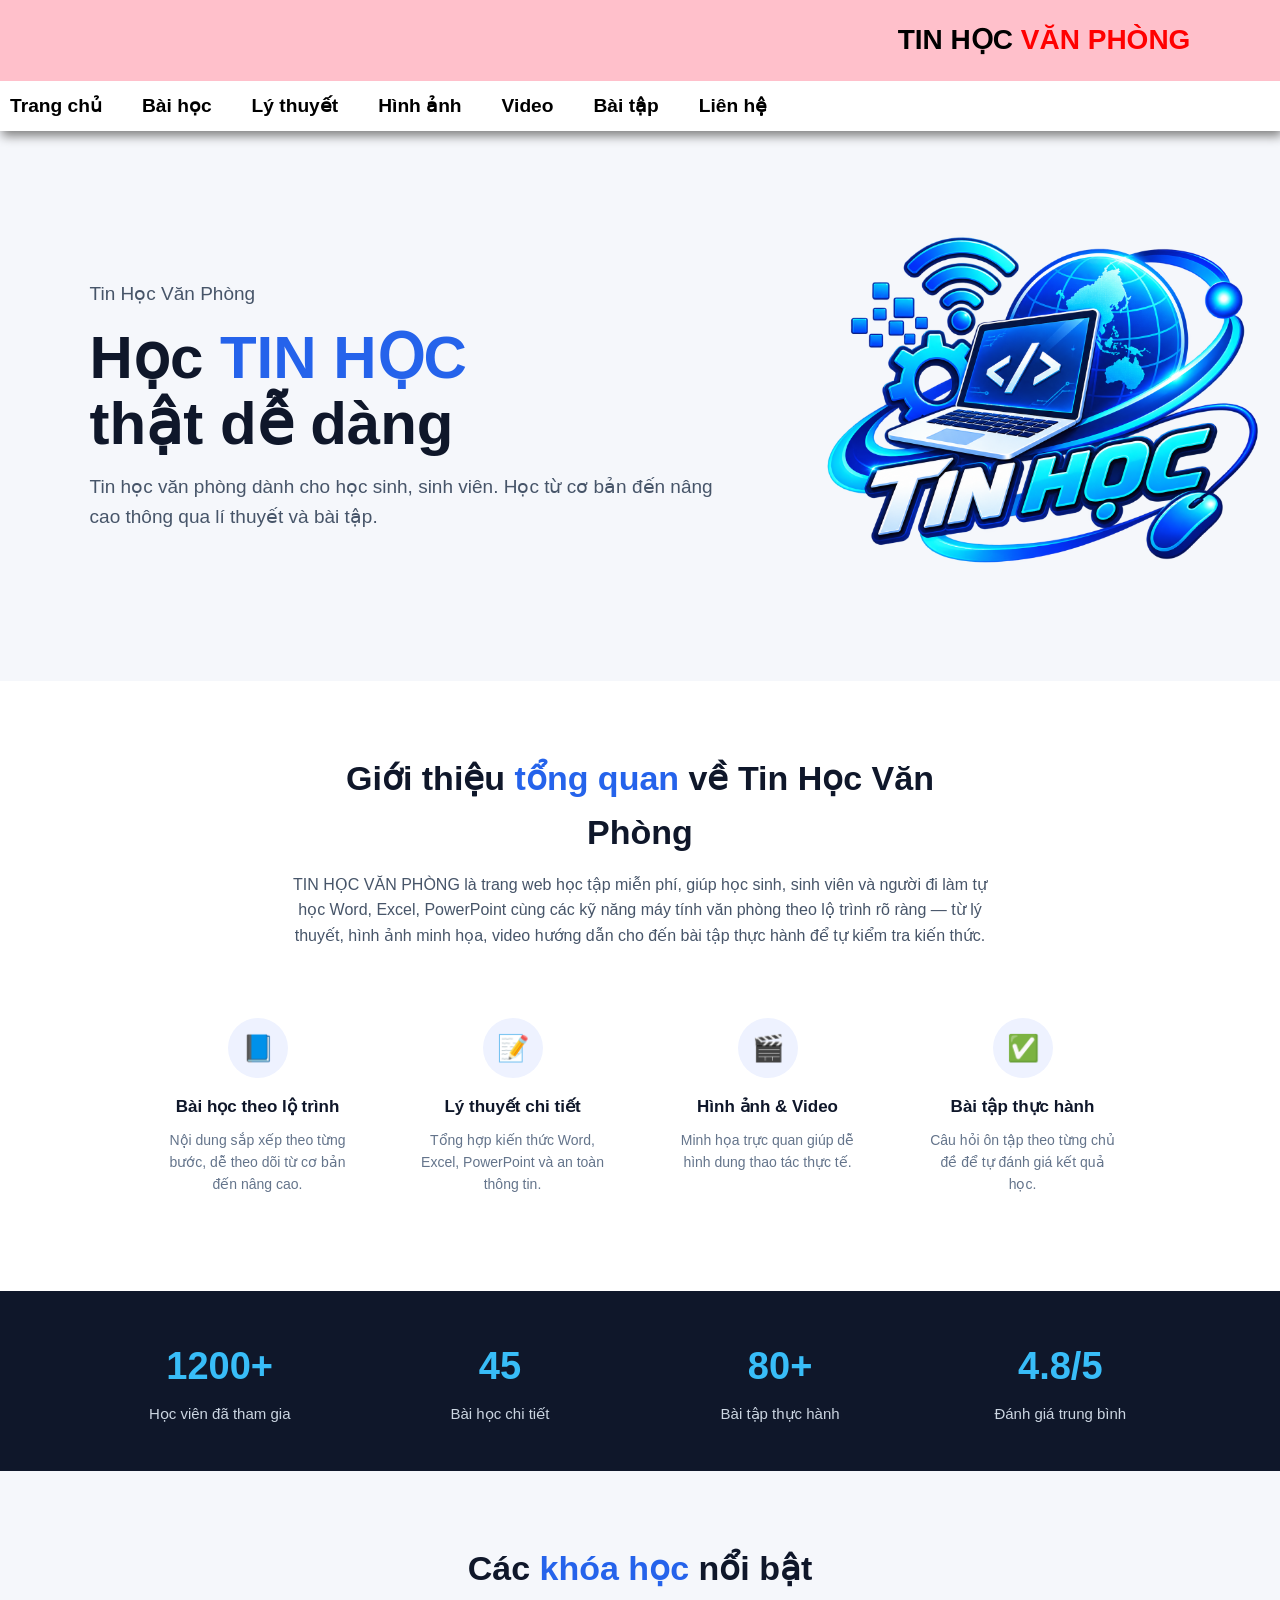
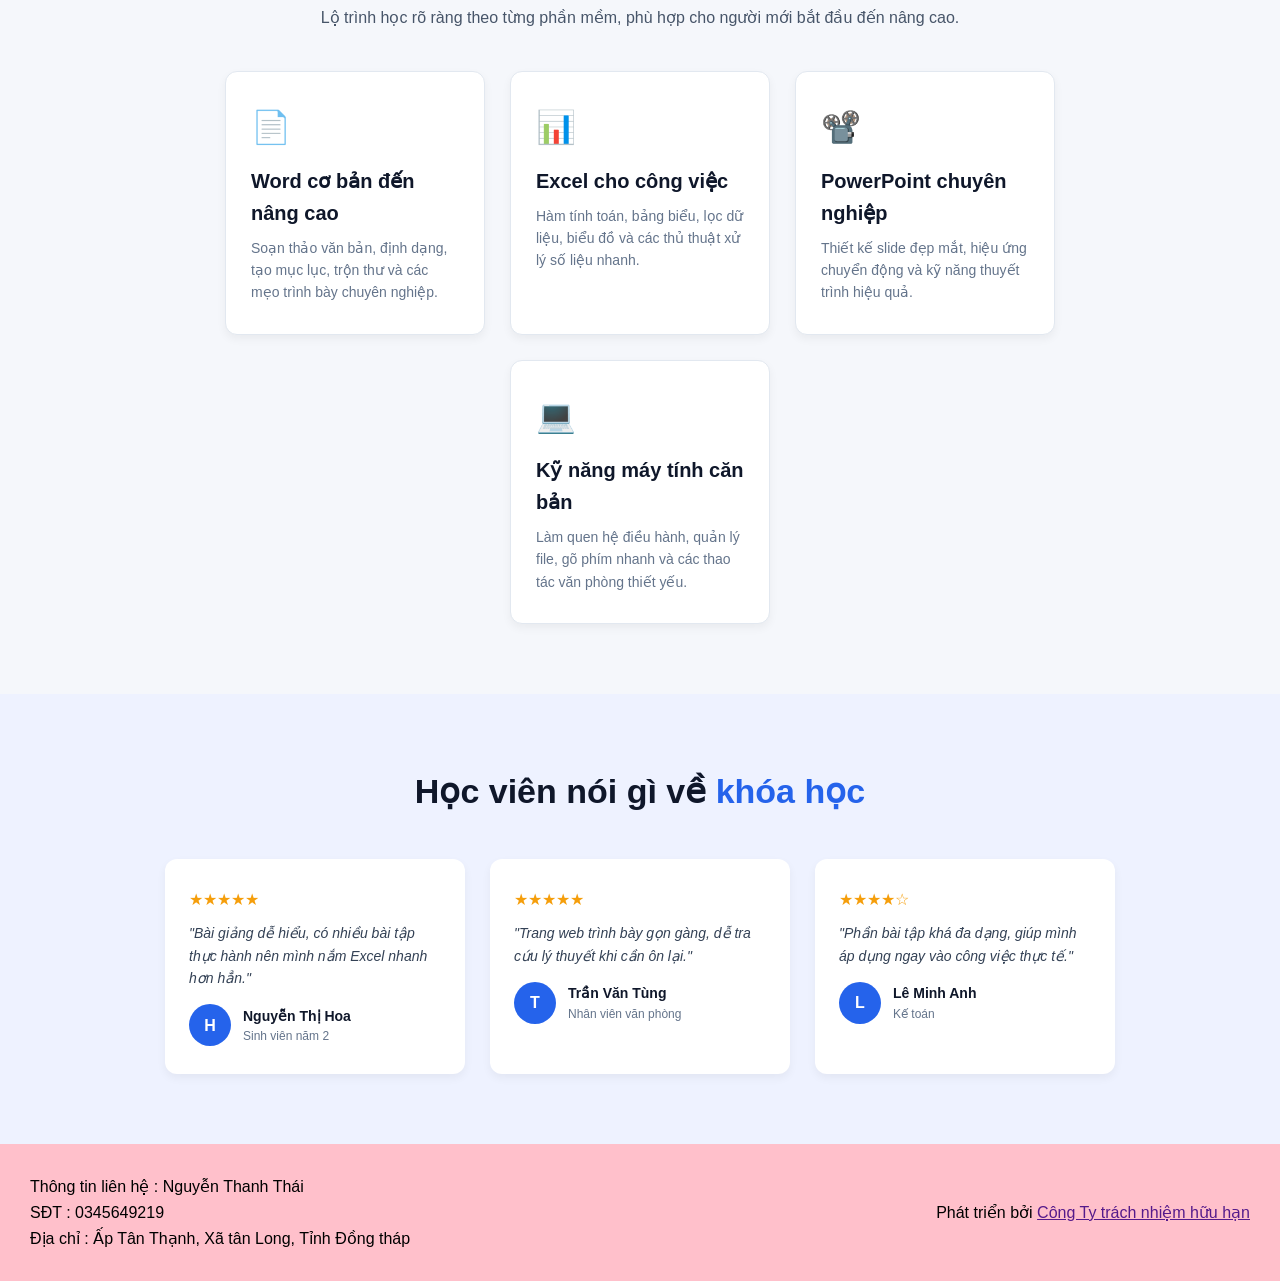
==== commit 6317650e: "Update index.html" ====
--- a/index.html
+++ b/index.html
@@ -3,6 +3,7 @@
 <head>
     <meta charset="UTF-8">
     <meta name="viewport" content="width=device-width, initial-scale=1.0">
+    
     <title>TIN HỌC VĂN PHÒNG</title>
     <style>
         * {
@@ -445,4 +446,4 @@
     </p>
 </footer>
 </body>
-</html>+</html>
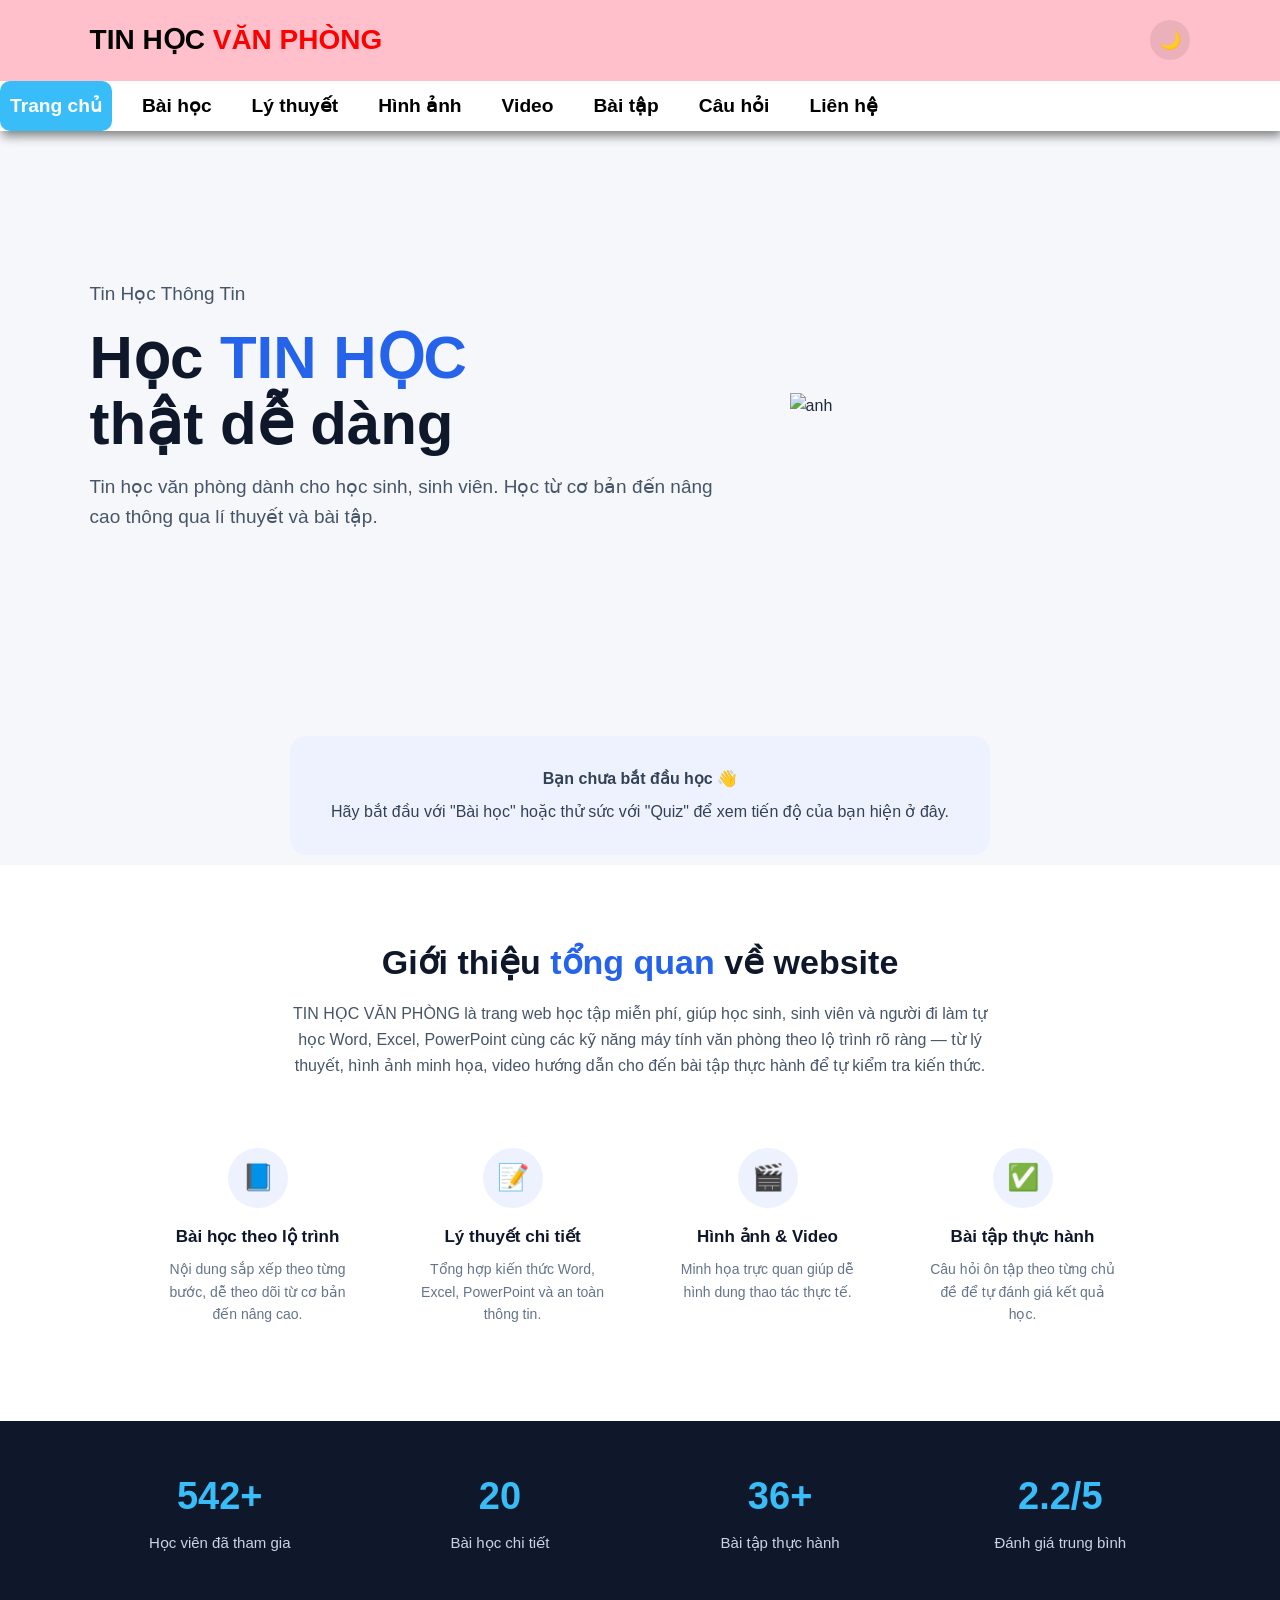
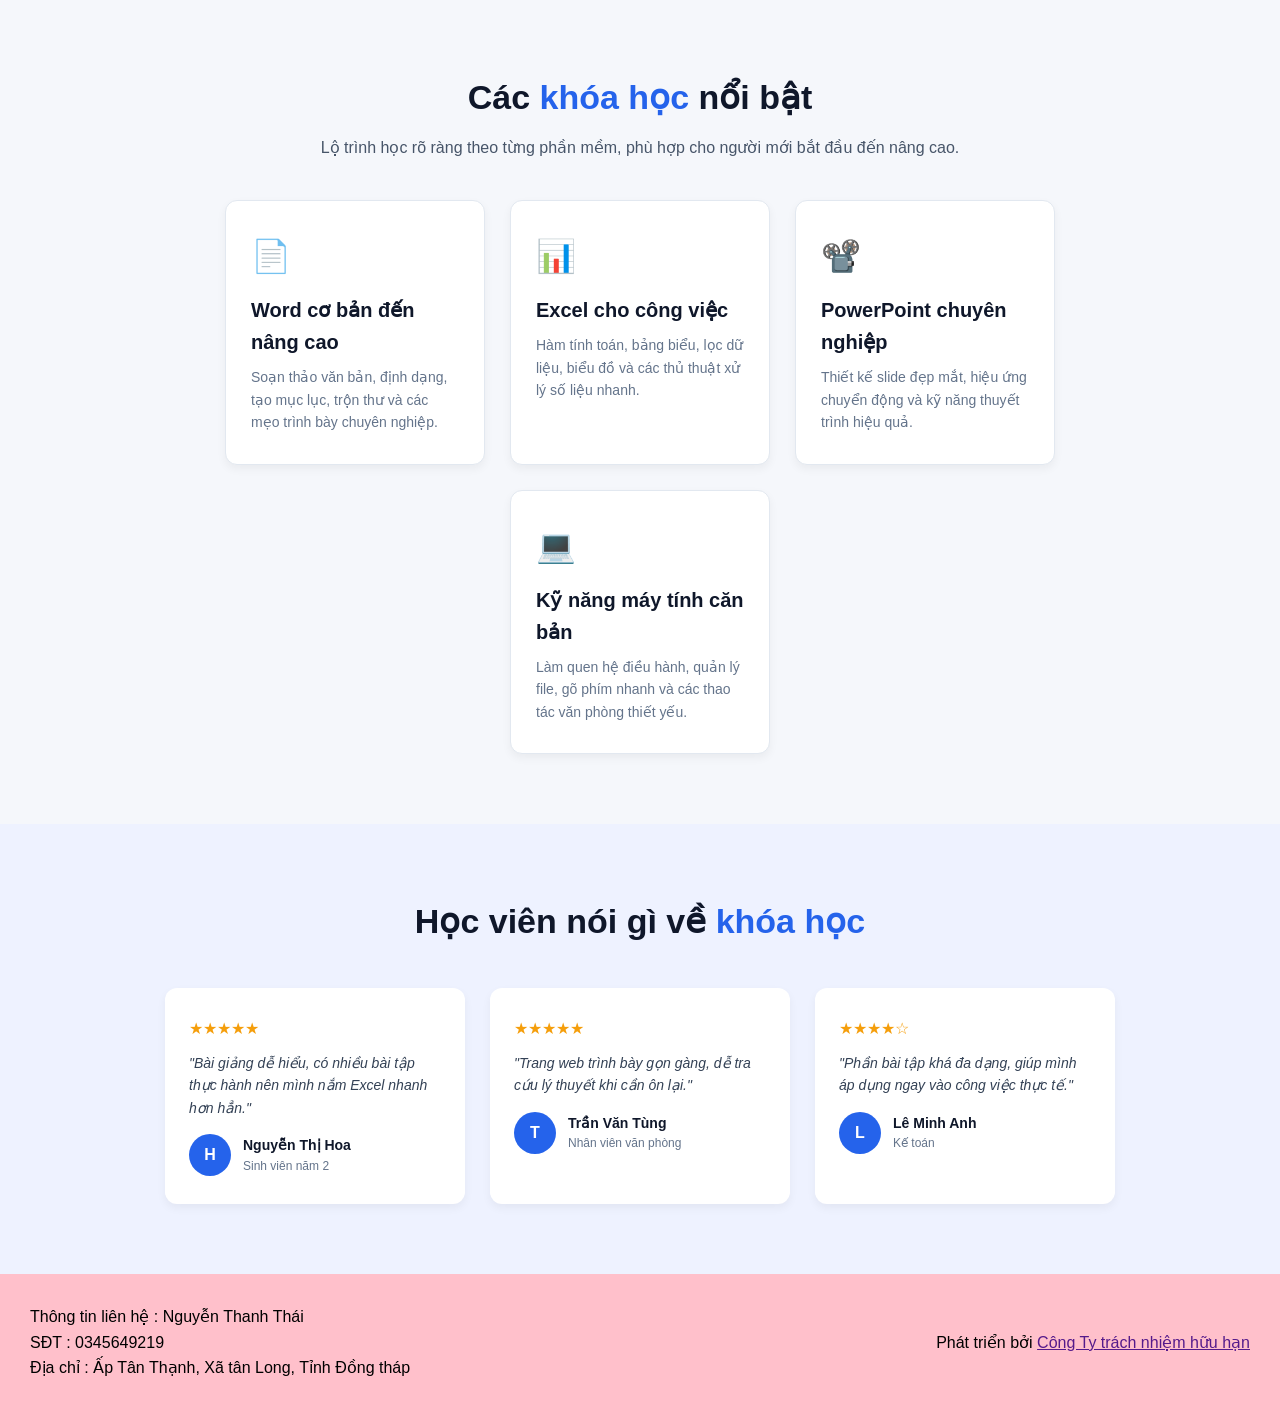
==== commit 92e64acd: "Add files via upload" ====
--- a/index.html
+++ b/index.html
@@ -1,449 +1,647 @@
-<!DOCTYPE html>
-<html lang="vi">
-<head>
-    <meta charset="UTF-8">
-    <meta name="viewport" content="width=device-width, initial-scale=1.0">
-    
-    <title>TIN HỌC VĂN PHÒNG</title>
-    <style>
-        * {
-            margin: 0;
-            padding: 0;
-            box-sizing: border-box;
-        }
-        body {
-            font-family: Arial, sans-serif;
-            background: #f5f7fb;
-            color: #1e293b;
-            line-height: 1.6;
-        }
-        header {
-            background: pink;
-            color: rgb(0, 0, 0);
-            padding: 18px 7%;
-            display: flex;
-            justify-content: right;
-            align-items: center;
-            position: sticky;
-            top: 0;
-            z-index: 1000;
-        }
-        .tieude{
-            font-size: 28px;
-            font-weight: bold;
-        }
-        .tieude span{
-            color: red;
-        }
-        nav {
-            height: 50px;
-            display: flex;
-            gap: 20px;
-            background-color: white;
-            box-shadow: 2px 5px 10px gray;
-        }
-        nav a {
-            color: black;
-            text-decoration: none;
-            font-weight: bold;
-            font-size: larger;
-            border-top: 0px;
-            padding:10px ;
-            align-items: center;
-        }
-        nav a:hover {
-            background-color: aqua;
-            color: #38bdf8;
-            gap: 20px;
-            border-radius: 10px;
-        }
-        .trangchu {
-            height: 550px;
-            padding: 80px 7%;
-            display:flex;
-            justify-self: space-between;
-            align-items: center;
-            gap: 50px;
-        }
-        .trangchu h1 {
-            font-size: 60px;
-            line-height: 1.1;
-            color: #0f172a;
-            margin: 15px 0;
-        }
-        .trangchu h1 span {
-            color: #2563eb;
-        }
-        .trangchu p {
-            font-size: 19px;
-            color: #475569;
-            width: 650px;
-        }   
-        img {
-            width: 500px;
-            height: auto;
-            margin: 0;
-            padding: 0px;
-        }
-        .thongke {
-            background: #0f172a;
-            color: #fff;
-            padding: 45px 7%;
-            display: flex;
-            justify-content: space-between;
-            flex-wrap: wrap;
-            gap: 20px;
-            text-align: center;
-        }
-        .thongke .item {
-            flex: 1;
-            min-width: 150px;
-        }
-        .thongke .item .so {
-            font-size: 38px;
-            font-weight: bold;
-            color: #38bdf8;
-        }
-        .thongke .item .nhan {
-            font-size: 15px;
-            color: #cbd5e1;
-            margin-top: 5px;
-        }
-        .khoahoc {
-            padding: 70px 7%;
-            text-align: center;
-        }
-        .khoahoc h2 {
-            font-size: 34px;
-            color: #0f172a;
-        }
-        .khoahoc h2 span {
-            color: #2563eb;
-        }
-        .khoahoc > p {
-            color: #475569;
-            max-width: 650px;
-            margin: 10px auto 40px;
-        }
-        .khoahoc-list {
-            display: flex;
-            justify-content: center;
-            gap: 25px;
-            flex-wrap: wrap;
-        }
-        .khoahoc-list .card {
-            background: #fff;
-            border: 1px solid #e2e8f0;
-            border-radius: 12px;
-            padding: 30px 25px;
-            width: 260px;
-            text-align: left;
-            box-shadow: 0 4px 10px rgba(0,0,0,0.05);
-            transition: transform 0.2s ease, box-shadow 0.2s ease;
-        }
-        .khoahoc-list .card:hover {
-            transform: translateY(-6px);
-            box-shadow: 0 10px 20px rgba(0,0,0,0.1);
-        }
-        .khoahoc-list .icon {
-            font-size: 32px;
-            margin-bottom: 12px;
-        }
-        .khoahoc-list h3 {
-            font-size: 20px;
-            color: #0f172a;
-            margin-bottom: 8px;
-        }
-        .khoahoc-list p {
-            font-size: 14px;
-            color: #64748b;
-        }
-        .danhgia {
-            background: #eef2ff;
-            padding: 70px 7%;
-            text-align: center;
-        }
-        .danhgia h2 {
-            font-size: 34px;
-            color: #0f172a;
-            margin-bottom: 40px;
-        }
-        .danhgia h2 span {
-            color: #2563eb;
-        }
-        .danhgia-list {
-            display: flex;
-            justify-content: center;
-            gap: 25px;
-            flex-wrap: wrap;
-        }
-        .danhgia-list .card {
-            background: #fff;
-            border-radius: 12px;
-            padding: 28px 24px;
-            width: 300px;
-            text-align: left;
-            box-shadow: 0 4px 10px rgba(0,0,0,0.05);
-        }
-        .danhgia-list .sao {
-            color: #f59e0b;
-            font-size: 16px;
-            margin-bottom: 10px;
-        }
-        .danhgia-list .noidung {
-            font-size: 14px;
-            color: #334155;
-            font-style: italic;
-            margin-bottom: 15px;
-        }
-        .danhgia-list .nguoi {
-            display: flex;
-            align-items: center;
-            gap: 12px;
-        }
-        .danhgia-list .avatar {
-            width: 42px;
-            height: 42px;
-            border-radius: 50%;
-            background: #2563eb;
-            color: #fff;
-            display: flex;
-            align-items: center;
-            justify-content: center;
-            font-weight: bold;
-        }
-        .danhgia-list .ten {
-            font-weight: bold;
-            font-size: 14px;
-            color: #0f172a;
-        }
-        .danhgia-list .vaitro {
-            font-size: 12px;
-            color: #64748b;
-        }
-        .gioithieu {
-            padding: 70px 7%;
-            background: white;
-        }
-        .gioithieu .title {
-            text-align: center;
-            max-width: 700px;
-            margin: 0 auto 45px;
-        }
-        .gioithieu .title h2 {
-            font-size: 34px;
-            color: #0f172a;
-        }
-        .gioithieu .title h2 span {
-            color: #2563eb;
-        }
-        .gioithieu .title p {
-            color: #475569;
-            margin-top: 12px;
-        }
-        .gioithieu-list {
-            display: flex;
-            justify-content: center;
-            gap: 25px;
-            flex-wrap: wrap;
-        }
-        .gioithieu-list .the {
-            width: 230px;
-            text-align: center;
-            padding: 25px 20px;
-        }
-        .gioithieu-list .icon {
-            width: 60px;
-            height: 60px;
-            margin: 0 auto 15px;
-            background: #eef2ff;
-            color: #2563eb;
-            border-radius: 50%;
-            display: flex;
-            align-items: center;
-            justify-content: center;
-            font-size: 26px;
-        }
-        .gioithieu-list h3 {
-            font-size: 17px;
-            color: #0f172a;
-            margin-bottom: 8px;
-        }
-        .gioithieu-list p {
-            font-size: 14px;
-            color: #64748b;
-        }
-
-        footer {
-            background: pink;
-            color: rgb(0, 0, 0);
-            display: flex;
-            justify-content: space-between;
-            align-items: center;
-            padding: 30px;
-        }
-    </style>
-</head>
-<body>
-<header>
-    <div class="tieude">
-        TIN HỌC <span>VĂN PHÒNG</span>
-    </div>
-</header>
-    <nav>
-        <a href="">Trang chủ</a>
-        <a href="./webcon/baihoc.html">Bài học</a>
-        <a href="./webcon/lythuyet.html">Lý thuyết</a>
-        <a href="./webcon/hinhanh.html">Hình ảnh</a>
-        <a href="./webcon/vide.html">Video</a>
-        <a href="./webcon/baitap.html">Bài tập</a>
-        <a href="./webcon/lienhe.html">Liên hệ</a>
-    </nav>
-<section class="trangchu">    
-    <div>
-        <p>Tin Học Văn Phòng</p>
-        <h1>
-            Học <span>TIN HỌC</span>
-            <br>
-            thật dễ dàng
-        </h1>
-        <p>
-            Tin học văn phòng dành cho học sinh,
-            sinh viên. Học từ cơ bản đến nâng cao
-            thông qua lí thuyết và bài tập.
-        </p>
-    </div> 
-    <div>
-        <img src="./img/anh11.png" alt="anh">
-    </div>        
-</section>
-<section class="gioithieu">
-    <div class="title">
-        <h2>Giới thiệu <span>tổng quan</span> về Tin Học Văn Phòng</h2>
-        <p>
-            TIN HỌC VĂN PHÒNG là trang web học tập miễn phí, giúp học sinh, sinh viên
-            và người đi làm tự học Word, Excel, PowerPoint cùng các kỹ năng máy tính
-            văn phòng theo lộ trình rõ ràng — từ lý thuyết, hình ảnh minh họa, video
-            hướng dẫn cho đến bài tập thực hành để tự kiểm tra kiến thức.
-        </p>
-    </div>
-    <div class="gioithieu-list">
-        <div class="the">
-            <div class="icon">📘</div>
-            <h3>Bài học theo lộ trình</h3>
-            <p>Nội dung sắp xếp theo từng bước, dễ theo dõi từ cơ bản đến nâng cao.</p>
-        </div>
-        <div class="the">
-            <div class="icon">📝</div>
-            <h3>Lý thuyết chi tiết</h3>
-            <p>Tổng hợp kiến thức Word, Excel, PowerPoint và an toàn thông tin.</p>
-        </div>
-        <div class="the">
-            <div class="icon">🎬</div>
-            <h3>Hình ảnh & Video</h3>
-            <p>Minh họa trực quan giúp dễ hình dung thao tác thực tế.</p>
-        </div>
-        <div class="the">
-            <div class="icon">✅</div>
-            <h3>Bài tập thực hành</h3>
-            <p>Câu hỏi ôn tập theo từng chủ đề để tự đánh giá kết quả học.</p>
-        </div>
-    </div>
-</section>
-<section class="thongke">
-    <div class="item">
-        <div class="so">1200+</div>
-        <div class="nhan">Học viên đã tham gia</div>
-    </div>
-    <div class="item">
-        <div class="so">45</div>
-        <div class="nhan">Bài học chi tiết</div>
-    </div>
-    <div class="item">
-        <div class="so">80+</div>
-        <div class="nhan">Bài tập thực hành</div>
-    </div>
-    <div class="item">
-        <div class="so">4.8/5</div>
-        <div class="nhan">Đánh giá trung bình</div>
-    </div>
-</section>
-<section class="khoahoc">
-    <h2>Các <span>khóa học</span> nổi bật</h2>
-    <p>Lộ trình học rõ ràng theo từng phần mềm, phù hợp cho người mới bắt đầu đến nâng cao.</p>
-    <div class="khoahoc-list">
-        <div class="card">
-            <div class="icon">📄</div>
-            <h3>Word cơ bản đến nâng cao</h3>
-            <p>Soạn thảo văn bản, định dạng, tạo mục lục, trộn thư và các mẹo trình bày chuyên nghiệp.</p>
-        </div>
-        <div class="card">
-            <div class="icon">📊</div>
-            <h3>Excel cho công việc</h3>
-            <p>Hàm tính toán, bảng biểu, lọc dữ liệu, biểu đồ và các thủ thuật xử lý số liệu nhanh.</p>
-        </div>
-        <div class="card">
-            <div class="icon">📽️</div>
-            <h3>PowerPoint chuyên nghiệp</h3>
-            <p>Thiết kế slide đẹp mắt, hiệu ứng chuyển động và kỹ năng thuyết trình hiệu quả.</p>
-        </div>
-        <div class="card">
-            <div class="icon">💻</div>
-            <h3>Kỹ năng máy tính căn bản</h3>
-            <p>Làm quen hệ điều hành, quản lý file, gõ phím nhanh và các thao tác văn phòng thiết yếu.</p>
-        </div>
-    </div>
-</section>
-
-<section class="danhgia">
-    <h2>Học viên nói gì về <span>khóa học</span></h2>
-    <div class="danhgia-list">
-        <div class="card">
-            <div class="sao">★★★★★</div>
-            <div class="noidung">"Bài giảng dễ hiểu, có nhiều bài tập thực hành nên mình nắm Excel nhanh hơn hẳn."</div>
-            <div class="nguoi">
-                <div class="avatar">H</div>
-                <div>
-                    <div class="ten">Nguyễn Thị Hoa</div>
-                    <div class="vaitro">Sinh viên năm 2</div>
-                </div>
-            </div>
-        </div>
-        <div class="card">
-            <div class="sao">★★★★★</div>
-            <div class="noidung">"Trang web trình bày gọn gàng, dễ tra cứu lý thuyết khi cần ôn lại."</div>
-            <div class="nguoi">
-                <div class="avatar">T</div>
-                <div>
-                    <div class="ten">Trần Văn Tùng</div>
-                    <div class="vaitro">Nhân viên văn phòng</div>
-                </div>
-            </div>
-        </div>
-        <div class="card">
-            <div class="sao">★★★★☆</div>
-            <div class="noidung">"Phần bài tập khá đa dạng, giúp mình áp dụng ngay vào công việc thực tế."</div>
-            <div class="nguoi">
-                <div class="avatar">L</div>
-                <div>
-                    <div class="ten">Lê Minh Anh</div>
-                    <div class="vaitro">Kế toán</div>
-                </div>
-            </div>
-        </div>
-    </div>
-</section>
-
-<footer>
-    <div>
-        Thông tin liên hệ : Nguyễn Thanh Thái 
-        <br>SĐT : 0345649219
-        <br>Địa chỉ : Ấp Tân Thạnh, Xã tân Long, Tỉnh Đồng tháp
-
-    </div>
-    <p>
-        Phát triển bởi <a href="">Công Ty trách nhiệm hữu hạn</a>
-    </p>
-</footer>
-</body>
-</html>
+<!DOCTYPE html>
+<html lang="vi">
+<head>
+    <meta charset="UTF-8">
+    <meta name="viewport" content="width=device-width, initial-scale=1.0">
+
+    <title>TIN HỌC VĂN PHÒNG</title>
+
+    <style>
+        * {
+            margin: 0;
+            padding: 0;
+            box-sizing: border-box;
+        }
+        body {
+            font-family: Arial, sans-serif;
+            background: #f5f7fb;
+            color: #1e293b;
+            line-height: 1.6;
+        }
+        header {
+            background: pink;
+            color: rgb(0, 0, 0);
+            padding: 18px 7%;
+            display: flex;
+            justify-content: right;
+            align-items: center;
+            position: sticky;
+            top: 0;
+            z-index: 1000;
+        }
+        .tieude{
+            font-size: 28px;
+            font-weight: bold;
+        }
+        .tieude span{
+            color: red;
+        }
+        nav {
+            height: 50px;
+            display: flex;
+            gap: 20px;
+            background-color: white;
+            box-shadow: 2px 5px 10px gray;
+        }
+        nav a {
+            color: black;
+            text-decoration: none;
+            font-weight: bold;
+            font-size: larger;
+            border-top: 0px;
+            padding:10px ;
+            align-items: center;
+        }
+        nav a:hover {
+            background-color: aqua;
+            color: #38bdf8;
+            gap: 20px;
+            border-radius: 10px;
+        }
+        .trangchu {
+            height: 550px;
+            padding: 80px 7%;
+            display:flex;
+            justify-self: space-between;
+            align-items: center;
+            gap: 50px;
+        }
+        .trangchu h1 {
+            font-size: 60px;
+            line-height: 1.1;
+            color: #0f172a;
+            margin: 15px 0;
+        }
+        .trangchu h1 span {
+            color: #2563eb;
+        }
+        .trangchu p {
+            font-size: 19px;
+            color: #475569;
+            width: 650px;
+        }   
+        img {
+            width: 500px;
+            height: auto;
+            margin: 0;
+            padding: 0px;
+        }
+        /* ===== Thống kê / tính năng nổi bật ===== */
+        .thongke {
+            background: #0f172a;
+            color: #fff;
+            padding: 45px 7%;
+            display: flex;
+            justify-content: space-between;
+            flex-wrap: wrap;
+            gap: 20px;
+            text-align: center;
+        }
+        .thongke .item {
+            flex: 1;
+            min-width: 150px;
+        }
+        .thongke .item .so {
+            font-size: 38px;
+            font-weight: bold;
+            color: #38bdf8;
+        }
+        .thongke .item .nhan {
+            font-size: 15px;
+            color: #cbd5e1;
+            margin-top: 5px;
+        }
+
+        /* ===== Giới thiệu khóa học ===== */
+        .khoahoc {
+            padding: 70px 7%;
+            text-align: center;
+        }
+        .khoahoc h2 {
+            font-size: 34px;
+            color: #0f172a;
+        }
+        .khoahoc h2 span {
+            color: #2563eb;
+        }
+        .khoahoc > p {
+            color: #475569;
+            max-width: 650px;
+            margin: 10px auto 40px;
+        }
+        .khoahoc-list {
+            display: flex;
+            justify-content: center;
+            gap: 25px;
+            flex-wrap: wrap;
+        }
+        .khoahoc-list .card {
+            background: #fff;
+            border: 1px solid #e2e8f0;
+            border-radius: 12px;
+            padding: 30px 25px;
+            width: 260px;
+            text-align: left;
+            box-shadow: 0 4px 10px rgba(0,0,0,0.05);
+            transition: transform 0.2s ease, box-shadow 0.2s ease;
+        }
+        .khoahoc-list .card:hover {
+            transform: translateY(-6px);
+            box-shadow: 0 10px 20px rgba(0,0,0,0.1);
+        }
+        .khoahoc-list .icon {
+            font-size: 32px;
+            margin-bottom: 12px;
+        }
+        .khoahoc-list h3 {
+            font-size: 20px;
+            color: #0f172a;
+            margin-bottom: 8px;
+        }
+        .khoahoc-list p {
+            font-size: 14px;
+            color: #64748b;
+        }
+
+        /* ===== Đánh giá học viên ===== */
+        .danhgia {
+            background: #eef2ff;
+            padding: 70px 7%;
+            text-align: center;
+        }
+        .danhgia h2 {
+            font-size: 34px;
+            color: #0f172a;
+            margin-bottom: 40px;
+        }
+        .danhgia h2 span {
+            color: #2563eb;
+        }
+        .danhgia-list {
+            display: flex;
+            justify-content: center;
+            gap: 25px;
+            flex-wrap: wrap;
+        }
+        .danhgia-list .card {
+            background: #fff;
+            border-radius: 12px;
+            padding: 28px 24px;
+            width: 300px;
+            text-align: left;
+            box-shadow: 0 4px 10px rgba(0,0,0,0.05);
+        }
+        .danhgia-list .sao {
+            color: #f59e0b;
+            font-size: 16px;
+            margin-bottom: 10px;
+        }
+        .danhgia-list .noidung {
+            font-size: 14px;
+            color: #334155;
+            font-style: italic;
+            margin-bottom: 15px;
+        }
+        .danhgia-list .nguoi {
+            display: flex;
+            align-items: center;
+            gap: 12px;
+        }
+        .danhgia-list .avatar {
+            width: 42px;
+            height: 42px;
+            border-radius: 50%;
+            background: #2563eb;
+            color: #fff;
+            display: flex;
+            align-items: center;
+            justify-content: center;
+            font-weight: bold;
+        }
+        .danhgia-list .ten {
+            font-weight: bold;
+            font-size: 14px;
+            color: #0f172a;
+        }
+        .danhgia-list .vaitro {
+            font-size: 12px;
+            color: #64748b;
+        }
+
+        /* ===== Giới thiệu tổng quan về website ===== */
+        .gioithieu {
+            padding: 70px 7%;
+            background: white;
+        }
+        .gioithieu .title {
+            text-align: center;
+            max-width: 700px;
+            margin: 0 auto 45px;
+        }
+        .gioithieu .title h2 {
+            font-size: 34px;
+            color: #0f172a;
+        }
+        .gioithieu .title h2 span {
+            color: #2563eb;
+        }
+        .gioithieu .title p {
+            color: #475569;
+            margin-top: 12px;
+        }
+        .gioithieu-list {
+            display: flex;
+            justify-content: center;
+            gap: 25px;
+            flex-wrap: wrap;
+        }
+        .gioithieu-list .the {
+            width: 230px;
+            text-align: center;
+            padding: 25px 20px;
+        }
+        .gioithieu-list .icon {
+            width: 60px;
+            height: 60px;
+            margin: 0 auto 15px;
+            background: #eef2ff;
+            color: #2563eb;
+            border-radius: 50%;
+            display: flex;
+            align-items: center;
+            justify-content: center;
+            font-size: 26px;
+        }
+        .gioithieu-list h3 {
+            font-size: 17px;
+            color: #0f172a;
+            margin-bottom: 8px;
+        }
+        .gioithieu-list p {
+            font-size: 14px;
+            color: #64748b;
+        }
+
+        footer {
+            background: pink;
+            color: rgb(0, 0, 0);
+            display: flex;
+            justify-content: space-between;
+            align-items: center;
+            padding: 30px;
+        }
+        nav a.active {
+            background-color: #38bdf8;
+            color: white;
+            border-radius: 10px;
+        }
+        #len-dau {
+            position: fixed;
+            right: 25px;
+            bottom: 25px;
+            width: 46px;
+            height: 46px;
+            border-radius: 50%;
+            background: #2563eb;
+            color: white;
+            border: none;
+            font-size: 20px;
+            cursor: pointer;
+            box-shadow: 0 6px 16px rgba(0,0,0,0.2);
+            display: none;
+            align-items: center;
+            justify-content: center;
+            z-index: 999;
+            transition: 0.3s;
+        }
+        #len-dau:hover {
+            background: #1d4ed8;
+        }
+        #len-dau.hien {
+            display: flex;
+        }
+        .dashboard {
+            padding: 55px 7% 10px;
+        }
+        #dashboard-tiendo {
+            max-width: 1000px;
+            margin: 0 auto;
+            display: flex;
+            gap: 22px;
+            flex-wrap: wrap;
+        }
+        #dashboard-tiendo .the {
+            flex: 1;
+            min-width: 220px;
+            background: white;
+            border-radius: 16px;
+            padding: 26px;
+            box-shadow: 0 8px 25px rgba(0,0,0,0.06);
+            text-align: center;
+        }
+        #dashboard-tiendo .the .so-lon {
+            font-size: 30px;
+            font-weight: bold;
+            color: #2563eb;
+        }
+        #dashboard-tiendo .the .nhan-nho {
+            font-size: 14px;
+            color: #64748b;
+            margin-top: 6px;
+        }
+        #dashboard-tiendo .the .thanh-mini {
+            width: 100%;
+            height: 8px;
+            background: #e2e8f0;
+            border-radius: 20px;
+            margin-top: 14px;
+            overflow: hidden;
+        }
+        #dashboard-tiendo .the .thanh-mini-fill {
+            height: 100%;
+            background: #22c55e;
+            border-radius: 20px;
+            transition: width 0.5s ease;
+        }
+        #dashboard-trong {
+            max-width: 700px;
+            margin: 0 auto;
+            text-align: center;
+            background: #eef2ff;
+            border-radius: 16px;
+            padding: 30px;
+            color: #334155;
+        }
+    </style>
+    <link rel="stylesheet" href="./theme.css">
+</head>
+<body>
+<header>
+    <div class="tieude">
+        TIN HỌC <span>VĂN PHÒNG</span>
+    </div>
+    <div class="header-dieukhien">
+        <button id="toggle-theme" class="btn-icon" title="Chuyển giao diện sáng/tối">🌙</button>
+        <button id="hamburger" class="btn-icon hamburger" title="Menu">☰</button>
+    </div>
+</header>
+    <nav>
+        <a href="">Trang chủ</a>
+        <a href="./webcon/baihoc.html">Bài học</a>
+        <a href="./webcon/lythuyet.html">Lý thuyết</a>
+        <a href="./webcon/hinhanh.html">Hình ảnh</a>
+        <a href="./webcon/vide.html">Video</a>
+        <a href="./webcon/baitap.html">Bài tập</a>
+        <a href="./webcon/quiz.html">Câu hỏi</a>
+        <a href="./webcon/lienhe.html">Liên hệ</a>
+    </nav>
+<section class="trangchu">    
+    <div>
+        <p>Tin Học Thông Tin</p>
+        <h1>
+            Học <span>TIN HỌC</span>
+            <br>
+            thật dễ dàng
+        </h1>
+        <p>
+            Tin học văn phòng dành cho học sinh,
+            sinh viên. Học từ cơ bản đến nâng cao
+            thông qua lí thuyết và bài tập.
+        </p>
+    </div> 
+    <div>
+        <img src="./img/anh11.png" alt="anh">
+    </div>        
+</section>
+<section class="dashboard">
+    <div id="dashboard-noidung"></div>
+</section>
+
+<section class="gioithieu">
+    <div class="title">
+        <h2>Giới thiệu <span>tổng quan</span> về website</h2>
+        <p>
+            TIN HỌC VĂN PHÒNG là trang web học tập miễn phí, giúp học sinh, sinh viên
+            và người đi làm tự học Word, Excel, PowerPoint cùng các kỹ năng máy tính
+            văn phòng theo lộ trình rõ ràng — từ lý thuyết, hình ảnh minh họa, video
+            hướng dẫn cho đến bài tập thực hành để tự kiểm tra kiến thức.
+        </p>
+    </div>
+    <div class="gioithieu-list">
+        <div class="the">
+            <div class="icon">📘</div>
+            <h3>Bài học theo lộ trình</h3>
+            <p>Nội dung sắp xếp theo từng bước, dễ theo dõi từ cơ bản đến nâng cao.</p>
+        </div>
+        <div class="the">
+            <div class="icon">📝</div>
+            <h3>Lý thuyết chi tiết</h3>
+            <p>Tổng hợp kiến thức Word, Excel, PowerPoint và an toàn thông tin.</p>
+        </div>
+        <div class="the">
+            <div class="icon">🎬</div>
+            <h3>Hình ảnh & Video</h3>
+            <p>Minh họa trực quan giúp dễ hình dung thao tác thực tế.</p>
+        </div>
+        <div class="the">
+            <div class="icon">✅</div>
+            <h3>Bài tập thực hành</h3>
+            <p>Câu hỏi ôn tập theo từng chủ đề để tự đánh giá kết quả học.</p>
+        </div>
+    </div>
+</section>
+
+<section class="thongke">
+    <div class="item">
+        <div class="so" data-target="1200" data-suffix="+">0</div>
+        <div class="nhan">Học viên đã tham gia</div>
+    </div>
+    <div class="item">
+        <div class="so" data-target="45" data-suffix="">0</div>
+        <div class="nhan">Bài học chi tiết</div>
+    </div>
+    <div class="item">
+        <div class="so" data-target="80" data-suffix="+">0</div>
+        <div class="nhan">Bài tập thực hành</div>
+    </div>
+    <div class="item">
+        <div class="so" data-target="4.8" data-suffix="/5" data-decimals="1">0/5</div>
+        <div class="nhan">Đánh giá trung bình</div>
+    </div>
+</section>
+
+<section class="khoahoc">
+    <h2>Các <span>khóa học</span> nổi bật</h2>
+    <p>Lộ trình học rõ ràng theo từng phần mềm, phù hợp cho người mới bắt đầu đến nâng cao.</p>
+    <div class="khoahoc-list">
+        <div class="card">
+            <div class="icon">📄</div>
+            <h3>Word cơ bản đến nâng cao</h3>
+            <p>Soạn thảo văn bản, định dạng, tạo mục lục, trộn thư và các mẹo trình bày chuyên nghiệp.</p>
+        </div>
+        <div class="card">
+            <div class="icon">📊</div>
+            <h3>Excel cho công việc</h3>
+            <p>Hàm tính toán, bảng biểu, lọc dữ liệu, biểu đồ và các thủ thuật xử lý số liệu nhanh.</p>
+        </div>
+        <div class="card">
+            <div class="icon">📽️</div>
+            <h3>PowerPoint chuyên nghiệp</h3>
+            <p>Thiết kế slide đẹp mắt, hiệu ứng chuyển động và kỹ năng thuyết trình hiệu quả.</p>
+        </div>
+        <div class="card">
+            <div class="icon">💻</div>
+            <h3>Kỹ năng máy tính căn bản</h3>
+            <p>Làm quen hệ điều hành, quản lý file, gõ phím nhanh và các thao tác văn phòng thiết yếu.</p>
+        </div>
+    </div>
+</section>
+
+<section class="danhgia">
+    <h2>Học viên nói gì về <span>khóa học</span></h2>
+    <div class="danhgia-list">
+        <div class="card">
+            <div class="sao">★★★★★</div>
+            <div class="noidung">"Bài giảng dễ hiểu, có nhiều bài tập thực hành nên mình nắm Excel nhanh hơn hẳn."</div>
+            <div class="nguoi">
+                <div class="avatar">H</div>
+                <div>
+                    <div class="ten">Nguyễn Thị Hoa</div>
+                    <div class="vaitro">Sinh viên năm 2</div>
+                </div>
+            </div>
+        </div>
+        <div class="card">
+            <div class="sao">★★★★★</div>
+            <div class="noidung">"Trang web trình bày gọn gàng, dễ tra cứu lý thuyết khi cần ôn lại."</div>
+            <div class="nguoi">
+                <div class="avatar">T</div>
+                <div>
+                    <div class="ten">Trần Văn Tùng</div>
+                    <div class="vaitro">Nhân viên văn phòng</div>
+                </div>
+            </div>
+        </div>
+        <div class="card">
+            <div class="sao">★★★★☆</div>
+            <div class="noidung">"Phần bài tập khá đa dạng, giúp mình áp dụng ngay vào công việc thực tế."</div>
+            <div class="nguoi">
+                <div class="avatar">L</div>
+                <div>
+                    <div class="ten">Lê Minh Anh</div>
+                    <div class="vaitro">Kế toán</div>
+                </div>
+            </div>
+        </div>
+    </div>
+</section>
+
+<footer>
+    <div>
+        Thông tin liên hệ : Nguyễn Thanh Thái 
+        <br>SĐT : 0345649219
+        <br>Địa chỉ : Ấp Tân Thạnh, Xã tân Long, Tỉnh Đồng tháp
+
+    </div>
+    <p>
+        Phát triển bởi <a href="">Công Ty trách nhiệm hữu hạn</a>
+    </p>
+</footer>
+
+<button id="len-dau" title="Lên đầu trang">↑</button>
+
+<script src="./site.js"></script>
+<script>
+    (function () {
+        const o = document.getElementById("dashboard-noidung");
+        const td = layTienDoTongHop();
+        const chuaCoGi = td.buocBaihoc === 0 && td.cauBaitap === 0 && td.diemQuiz === 0;
+
+        if (chuaCoGi) {
+            o.innerHTML = `
+                <div id="dashboard-trong">
+                    <strong>Bạn chưa bắt đầu học 👋</strong>
+                    <p style="margin-top:8px;">Hãy bắt đầu với "Bài học" hoặc thử sức với "Quiz" để xem tiến độ của bạn hiện ở đây.</p>
+                </div>`;
+            return;
+        }
+
+        const phanTramBaihoc = Math.round((td.buocBaihoc / 8) * 100);
+        const phanTramBaitap = Math.round((td.cauBaitap / 12) * 100);
+        const diemQuizChu = td.tongCauQuiz ? `${td.diemQuiz}/${td.tongCauQuiz}` : "Chưa làm";
+
+        o.innerHTML = `
+            <div id="dashboard-tiendo">
+                <div class="the">
+                    <div class="so-lon">${td.buocBaihoc}/8</div>
+                    <div class="nhan-nho">Bước bài học đã hoàn thành</div>
+                    <div class="thanh-mini"><div class="thanh-mini-fill" style="width:${phanTramBaihoc}%"></div></div>
+                </div>
+                <div class="the">
+                    <div class="so-lon">${td.cauBaitap}/12</div>
+                    <div class="nhan-nho">Câu bài tập đã hoàn thành</div>
+                    <div class="thanh-mini"><div class="thanh-mini-fill" style="width:${phanTramBaitap}%"></div></div>
+                </div>
+                <div class="the">
+                    <div class="so-lon">${diemQuizChu}</div>
+                    <div class="nhan-nho">Điểm Quiz cao nhất</div>
+                </div>
+            </div>`;
+    })();
+    (function () {
+        const links = document.querySelectorAll("nav a");
+        const trang = window.location.pathname.split("/").pop() || "index.html";
+        links.forEach((a) => {
+            const href = a.getAttribute("href").split("/").pop();
+            if (href === trang || (href === "" && trang === "index.html")) {
+                a.classList.add("active");
+            }
+        });
+    })();
+    (function () {
+        const soList = document.querySelectorAll(".so[data-target]");
+        if (!soList.length) return;
+
+        function chayDem(el) {
+            const target = parseFloat(el.dataset.target);
+            const suffix = el.dataset.suffix || "";
+            const decimals = parseInt(el.dataset.decimals || "0", 10);
+            const thoiGian = 1500;
+            const batDau = performance.now();
+
+            function capNhat(now) {
+                const tiLe = Math.min((now - batDau) / thoiGian, 1);
+                const giaTri = target * tiLe;
+                el.textContent = giaTri.toFixed(decimals) + suffix;
+                if (tiLe < 1) requestAnimationFrame(capNhat);
+            }
+            requestAnimationFrame(capNhat);
+        }
+
+        const quanSat = new IntersectionObserver((entries, obs) => {
+            entries.forEach((entry) => {
+                if (entry.isIntersecting) {
+                    chayDem(entry.target);
+                    obs.unobserve(entry.target);
+                }
+            });
+        }, { threshold: 0.5 });
+
+        soList.forEach((el) => quanSat.observe(el));
+    })();
+    (function () {
+        const nut = document.getElementById("len-dau");
+        window.addEventListener("scroll", () => {
+            if (window.scrollY > 400) {
+                nut.classList.add("hien");
+            } else {
+                nut.classList.remove("hien");
+            }
+        });
+        nut.addEventListener("click", () => {
+            window.scrollTo({ top: 0, behavior: "smooth" });
+        });
+    })();
+</script>
+</body>
+</html>
--- a/theme.css
+++ b/theme.css
@@ -0,0 +1,193 @@
+header {
+    justify-content: space-between !important;
+}
+.header-dieukhien {
+    display: flex;
+    align-items: center;
+    gap: 10px;
+}
+.btn-icon {
+    width: 40px;
+    height: 40px;
+    border: none;
+    border-radius: 50%;
+    background: rgba(0,0,0,0.08);
+    color: #1e293b;
+    font-size: 18px;
+    cursor: pointer;
+    display: flex;
+    align-items: center;
+    justify-content: center;
+    transition: 0.25s;
+}
+.btn-icon:hover {
+    background: rgba(0,0,0,0.18);
+}
+.hamburger {
+    display: none;
+}
+@media (max-width: 860px) {
+    .hamburger {
+        display: flex;
+    }
+    nav {
+        display: none;
+        flex-direction: column;
+        height: auto;
+        gap: 0;
+    }
+    nav.mo {
+        display: flex;
+    }
+    nav a {
+        padding: 14px 20px;
+        border-bottom: 1px solid #f1f5f9;
+    }
+    nav a:hover {
+        border-radius: 0;
+    }
+}
+html.dark body {
+    background: #0b1120 !important;
+    color: #e2e8f0 !important;
+}
+html.dark header {
+    background: #3a1f2b !important;
+}
+html.dark .tieude {
+    color: #f1f5f9 !important;
+}
+html.dark nav {
+    background: #111827 !important;
+    box-shadow: 2px 5px 10px rgba(0,0,0,0.4) !important;
+}
+html.dark nav a {
+    color: #e2e8f0 !important;
+    border-bottom-color: #1f2937 !important;
+}
+html.dark nav a:hover {
+    background-color: #1d4ed8 !important;
+    color: white !important;
+}
+html.dark nav a.active {
+    background-color: #38bdf8 !important;
+    color: #0b1120 !important;
+}
+html.dark .btn-icon {
+    background: rgba(255,255,255,0.1) !important;
+    color: #f1f5f9 !important;
+}
+html.dark .btn-icon:hover {
+    background: rgba(255,255,255,0.22) !important;
+}
+html.dark footer {
+    background: #3a1f2b !important;
+    color: #f1f5f9 !important;
+}
+html.dark footer a {
+    color: #93c5fd !important;
+}
+html.dark .title h2,
+html.dark .trangchu h1,
+html.dark h1, html.dark h2, html.dark h3 {
+    color: #f1f5f9 !important;
+}
+html.dark .title p,
+html.dark .trangchu p,
+html.dark .ghichu,
+html.dark p {
+    color: #cbd5e1 !important;
+}
+html.dark .n,
+html.dark .form-lienhe,
+html.dark .khoahoc-list .card,
+html.dark .danhgia-list .card,
+html.dark .gioithieu-list .the,
+html.dark .quiz-khung,
+html.dark .noidung .muc-noidung,
+html.dark .thongtin {
+    background: #1e293b !important;
+    color: #e2e8f0 !important;
+}
+html.dark .n h3,
+html.dark .khoahoc-list h3,
+html.dark .gioithieu-list h3,
+html.dark .form-lienhe h3,
+html.dark .quiz-cauhoi {
+    color: #7dd3fc !important;
+}
+html.dark .n p,
+html.dark .khoahoc-list p,
+html.dark .gioithieu-list p,
+html.dark .danhgia-list .noidung {
+    color: #94a3b8 !important;
+}
+html.dark .quiz-dapan button {
+    background: #0f172a !important;
+    border-color: #334155 !important;
+    color: #e2e8f0 !important;
+}
+html.dark .quiz-dapan button.dung {
+    background: #14532d !important;
+    border-color: #22c55e !important;
+}
+html.dark .quiz-dapan button.sai {
+    background: #7f1d1d !important;
+    border-color: #ef4444 !important;
+}
+html.dark .quiz-giaithich {
+    background: #0f172a !important;
+    color: #cbd5e1 !important;
+}
+html.dark .quiz-so-cau {
+    color: #94a3b8 !important;
+}
+html.dark .khung-lienhe .form-lienhe input,
+html.dark .khung-lienhe .form-lienhe textarea {
+    background: #0f172a !important;
+    border-color: #334155 !important;
+    color: #e2e8f0 !important;
+}
+html.dark .gioithieu {
+    background: #0b1120 !important;
+}
+html.dark .danhgia {
+    background: #111827 !important;
+}
+html.dark .khoahoc-list .icon,
+html.dark .gioithieu-list .icon {
+    background: #0f172a !important;
+}
+html.dark .tiendo-thanh {
+    background: #1f2937 !important;
+}
+html.dark .huongdan {
+    background: #111827 !important;
+    color: #e2e8f0 !important;
+}
+html.dark .btvn {
+    background: #000000 !important;
+}
+html.dark #dashboard-tiendo .the {
+    background: #1e293b !important;
+}
+.toast-thongbao {
+    position: fixed;
+    left: 50%;
+    bottom: 30px;
+    transform: translate(-50%, 20px);
+    background: #0f172a;
+    color: white;
+    padding: 13px 22px;
+    border-radius: 30px;
+    font-size: 14px;
+    box-shadow: 0 8px 20px rgba(0,0,0,0.25);
+    opacity: 0;
+    pointer-events: none;
+    transition: opacity 0.3s ease, transform 0.3s ease;
+    z-index: 3000;
+}
+.toast-thongbao.hien {
+    opacity: 1;
+    transform: translate(-50%, 0);
+}
